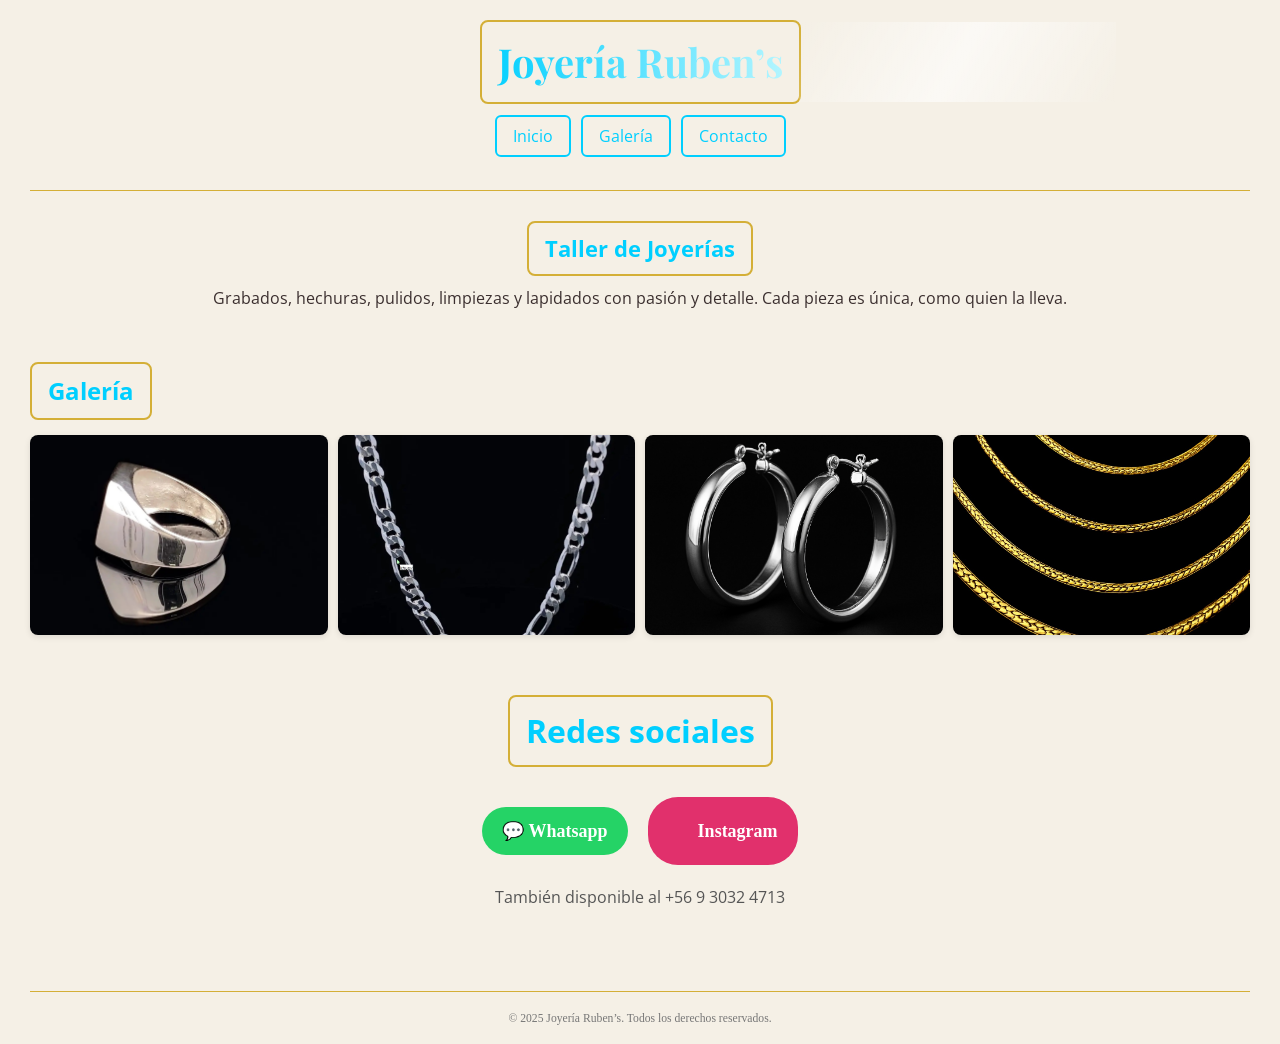
==== index.html @ bf0b3ea4 "Actualiza sección contacto con botón redondeado de WhatsApp" ====
<!DOCTYPE html>
<html lang="es">
<head>
  <meta charset="UTF-8">
  <title>Joyería Ruben’s</title>
  <meta name="viewport" content="width=device-width, initial-scale=1.0">
  <meta name="description" content="Diseño artesanal en plata y acero inoxidable. Grabados, hechuras y piezas únicas con pasión.">
  <link href="https://fonts.googleapis.com/css2?family=Playfair+Display:wght@700&family=Open+Sans:wght@400;500&display=swap" rel="stylesheet">

  <style>
    * {
      margin: 0;
      padding: 0;
      box-sizing: border-box;
    }

    html, body {
      height: 100%;
      background-color: #f5f0e6;
      color: #3b2f2f;
      font-family: 'Open Sans', sans-serif;
      line-height: 1.6;
      padding: 0 15px;
    }

    h1, h2, h3, h4, h5, h6 {
      border: 2px solid #d4af37;
      border-radius: 8px;
      padding: 8px 16px;
      display: inline-block;
      transition: all 0.4s ease;
      box-shadow: 0 0 0px transparent;
    }

    h1:hover, h2:hover, h3:hover, h4:hover, h5:hover, h6:hover {
      transform: scale(1.03);
      box-shadow: 0 0 12px rgba(212, 175, 55, 0.6);
      background-color: rgba(212, 175, 55, 0.05);
    }

    .header {
      text-align: center;
      padding: 20px 0;
      background-color: #f5f0e6;
      border-bottom: 1px solid #d4af37;
    }

    .titulo-dorado {
      font-family: 'Playfair Display', serif;
      font-size: 2.5rem;
      background: linear-gradient(90deg, #00cfff, #bcf7ff);
      -webkit-background-clip: text;
      -webkit-text-fill-color: transparent;
      position: relative;
      animation: deslizar 1.5s ease-out forwards;
      opacity: 0;
    }

    @keyframes deslizar {
      from {
        opacity: 0;
        transform: translateY(30px);
      }
      to {
        opacity: 1;
        transform: translateY(0);
      }
    }

    .titulo-dorado::after {
      content: '';
      position: absolute;
      top: 0;
      left: -100%;
      width: 100%;
      height: 100%;
      background: linear-gradient(120deg, transparent, rgba(255,255,255,0.6), transparent);
      animation: brillo 2s ease-out 1.5s forwards;
    }

    @keyframes brillo {
      to {
        left: 100%;
      }
    }

    .nav ul {
      display: flex;
      justify-content: center;
      gap: 10px;
      list-style: none;
      margin: 20px 0;
      padding: 0;
    }

    .nav ul li a {
      font-size: 1rem;
      padding: 8px 16px;
      text-decoration: none;
      color: #00cfff;
      border: 2px solid #00cfff;
      border-radius: 6px;
      background-color: transparent;
      transition: all 0.3s ease;
    }

    .nav ul li a:hover {
      background-color: #bcf7ff;
      color: #3b2f2f;
      box-shadow: 0 0 8px #bcf7ff;
    }

    .hero {
      text-align: center;
      padding: 30px 10px;
    }

    .hero h2 {
      font-size: 1.4rem;
      color: #00cfff;
      margin-bottom: 10px;
    }

    .galeria {
      padding: 20px 0;
    }

    .galeria h2 {
      color: #00cfff;
      text-align: center;
      margin-bottom: 15px;
    }

    .carousel-track {
      display: grid;
      grid-template-columns: repeat(auto-fit, minmax(140px, 1fr));
      gap: 10px;
    }

    .carousel-track img {
      width: 100%;
      height: auto;
      max-height: 200px;
      object-fit: cover;
      border-radius: 8px;
      box-shadow: 0 2px 6px rgba(0, 0, 0, 0.1);
      opacity: 0;
      transform: translateY(20px);
      animation: fadeIn 0.8s ease-out forwards;
      transition: transform 0.4s ease, box-shadow 0.4s ease;
    }

    .carousel-track img:hover {
      transform: scale(1.05) translateY(-5px);
      box-shadow: 0 4px 12px rgba(212, 175, 55, 0.4);
    }

    .carousel-track img:nth-child(1) { animation-delay: 0.2s; }
    .carousel-track img:nth-child(2) { animation-delay: 0.4s; }
    .carousel-track img:nth-child(3) { animation-delay: 0.6s; }
    .carousel-track img:nth-child(4) { animation-delay: 0.8s; }

    @keyframes fadeIn {
      to {
        opacity: 1;
        transform: translateY(0);
      }
    }

    .contacto {
      text-align: center;
      padding: 20px 10px;
    }

    .contacto h2 {
      color: #00cfff;
      margin-bottom: 10px;
    }

    .btn-whatsapp {
      display: inline-block;
      background-color: #25D366;
      color: #fff;
      padding: 10px 20px;
      margin: 10px 0;
      border-radius: 5px;
      text-decoration: none;
      font-weight: bold;
    }

    .mensaje-final {
      color:#888;
    }

    footer {
      text-align: center;
      padding: 15px 0;
      background-color: #f5f0e6;
      font-size: 0.9rem;
      color: #888;
      border-top: 1px solid #d4af37;
    }

    @media screen and (max-width: 600px) {
      .titulo-dorado {
        font-size: 1.8rem;
      }

      .hero h2 {
        font-size: 1.2rem;
      }

      .carousel-track {
        grid-template-columns: 1fr;
      }

      .carousel-track img {
        max-height: 160px;
      }
    }
  </style>
</head>
<body>

  <header class="header">
    <h1 class="titulo-dorado">Joyería Ruben’s</h1>
    <nav class="nav">
      <ul>
        <li><a href="portada.html">Inicio</a></li>
        <li><a href="https://www.deltajoyas.cl/catalogo.php?catalogo=master2004" target="_blank" rel="noopener">Galería</a></li>
        <li><a href="https://wa.me/56930324713?text=Hola%2C%20quiero%20saber%20más%20sobre%20las%20joyas" target="_blank" rel="noopener">Contacto</a></li>
      </ul>
    </nav>
  </header>

  <main>
    <section class="hero">
      <h2>Taller de Joyerías</h2>
      <p>Grabados, hechuras, pulidos, limpiezas y lapidados con pasión y detalle. Cada pieza es única, como quien la lleva.</p>
    </section>

    <section class="galeria">
      <h2>Galería</h2>
      <div class="carousel">
        <div class="carousel-track">
          <img src="img/anillo.jpg" alt="Anillo" loading="lazy">
          <img src="img/cadena.jpg" alt="Cadena" loading="lazy">
          <img src="img/aro.jpg" alt="Aros" loading="lazy">
          <img src="img/medalla.jpg" alt="Medalla" loading="lazy">
        </div>
      </div>
    </section>

  
    
<section class="contacto" style="padding: 40px 20px; text-align: center;">
  <h2 style="font-size: 32px; margin-bottom: 30px;">Redes sociales</h2>

  <!-- Contenedor de botones alineados -->
  <div style="
    display: flex;
    justify-content: center;
    gap: 20px;
    flex-wrap: wrap;
  ">
    <!-- Botón de WhatsApp -->
    <a class="btn-whatsapp"
       href="https://wa.me/56930324713?text=Hola%2C%20quiero%20saber%20más%20"
       target="_blank" rel="noopener"
       style="
         display: inline-flex;
         align-items: center;
         justify-content: center;
         background-color: #25D366;
         color: white;
         font-family: 'Cormorant Garamond', serif;
         font-size: 18px;
         font-weight: bold;
         text-decoration: none;
         padding: 10px 20px;
         border-radius: 30px;
         transition: background-color 0.3s ease;
       ">
      💬 Whatsapp
    </a>

    <!-- Botón de Instagram -->
    <a class="btn-instagram"
       href="https://www.instagram.com/joyas_ruben_s/"
       target="_blank" rel="noopener"
       style="
         display: inline-flex;
         align-items: center;
         justify-content: center;
         background-color: #E1306C;
         color: white;
         font-family: 'Cormorant Garamond', serif;
         font-size: 18px;
         font-weight: bold;
         text-decoration: none;
         padding: 10px 20px;
         border-radius: 30px;
         transition: background-color 0.3s ease;
       ">
      <svg xmlns="http://www.w3.org/2000/svg" width="20" height="20" fill="white" viewBox="0 0 24 24" style="margin-right: 10px;">
        <path d="M12 2.2c3.2 0 3.6 0 4.9..."/> <!-- SVG recortado para brevedad -->
      </svg>
      Instagram
    </a>
  </div>

  <!-- Teléfono adicional -->
  <p class="mensaje-final" style="margin-top: 20px; font-size: 16px; color: #555;">
    También disponible al +56 9 3032 4713
  </p>
</section>

<!-- Footer -->
<footer style="text-align: center; margin-top: 40px; font-family: 'Cormorant Garamond', serif; font-size: 14px; color: #777;">
  <small>&copy; 2025 Joyería Ruben’s. Todos los derechos reservados.</small>
</footer>

<!-- Script personalizado -->
<script>
  document.addEventListener("DOMContentLoaded", () => {
    console.log("Joyería Ruben’s cargada correctamente ✨");
  });
</script>
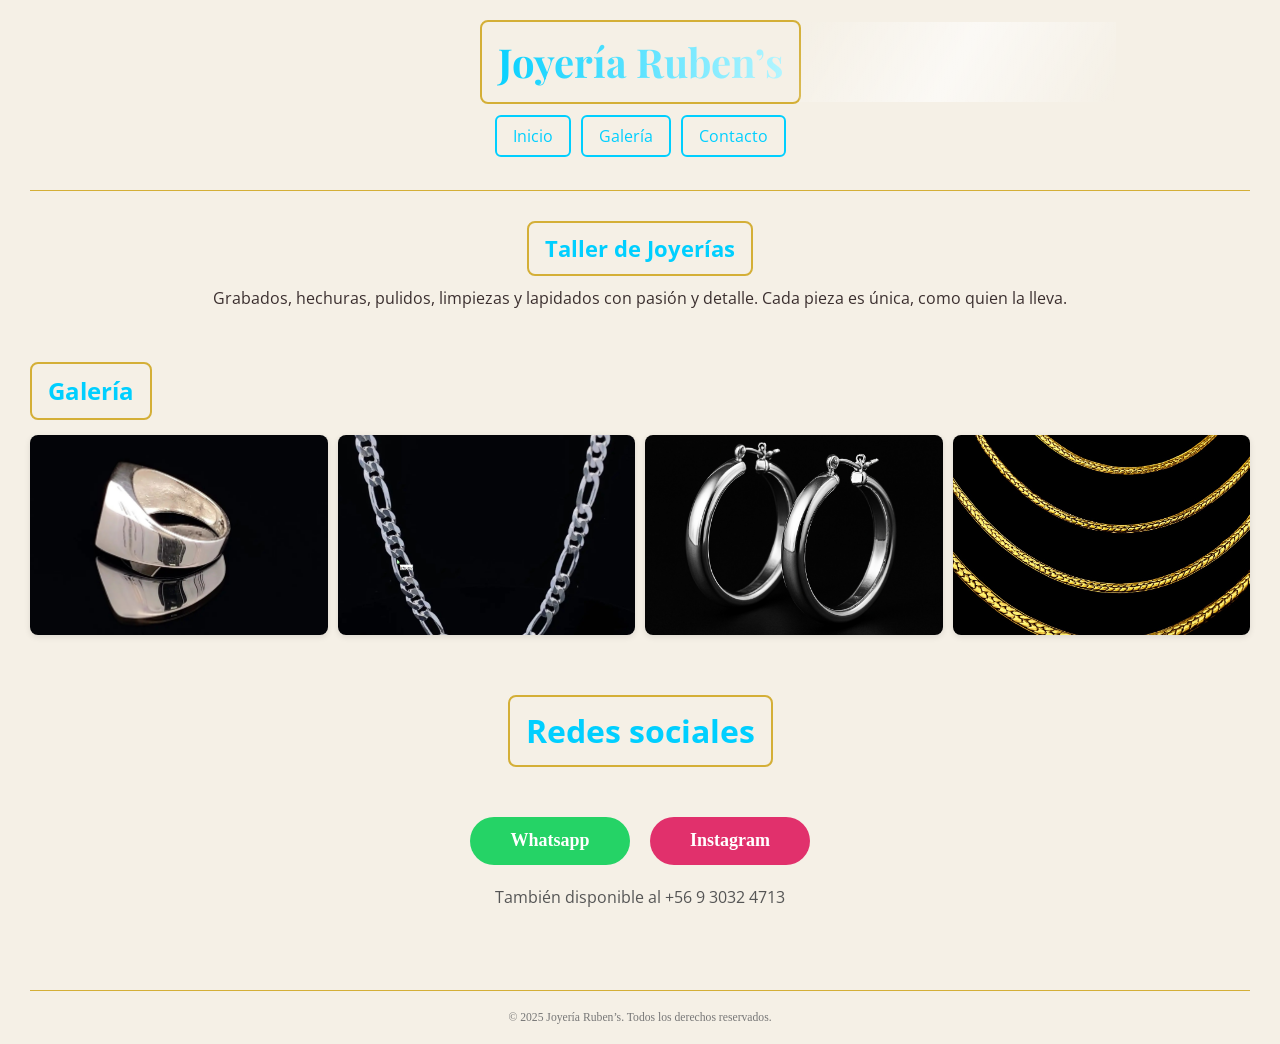
==== commit bff9df16: "Actualiza botones de contacto con diseño parejo" ====
--- a/index.html
+++ b/index.html
@@ -256,58 +256,62 @@
 <section class="contacto" style="padding: 40px 20px; text-align: center;">
   <h2 style="font-size: 32px; margin-bottom: 30px;">Redes sociales</h2>
 
-  <!-- Contenedor de botones alineados -->
-  <div style="
-    display: flex;
-    justify-content: center;
-    gap: 20px;
-    flex-wrap: wrap;
-  ">
-    <!-- Botón de WhatsApp -->
-    <a class="btn-whatsapp"
-       href="https://wa.me/56930324713?text=Hola%2C%20quiero%20saber%20más%20"
-       target="_blank" rel="noopener"
-       style="
-         display: inline-flex;
-         align-items: center;
-         justify-content: center;
-         background-color: #25D366;
-         color: white;
-         font-family: 'Cormorant Garamond', serif;
-         font-size: 18px;
-         font-weight: bold;
-         text-decoration: none;
-         padding: 10px 20px;
-         border-radius: 30px;
-         transition: background-color 0.3s ease;
-       ">
-      💬 Whatsapp
-    </a>
-
-    <!-- Botón de Instagram -->
-    <a class="btn-instagram"
-       href="https://www.instagram.com/joyas_ruben_s/"
-       target="_blank" rel="noopener"
-       style="
-         display: inline-flex;
-         align-items: center;
-         justify-content: center;
-         background-color: #E1306C;
-         color: white;
-         font-family: 'Cormorant Garamond', serif;
-         font-size: 18px;
-         font-weight: bold;
-         text-decoration: none;
-         padding: 10px 20px;
-         border-radius: 30px;
-         transition: background-color 0.3s ease;
-       ">
-      <svg xmlns="http://www.w3.org/2000/svg" width="20" height="20" fill="white" viewBox="0 0 24 24" style="margin-right: 10px;">
-        <path d="M12 2.2c3.2 0 3.6 0 4.9..."/> <!-- SVG recortado para brevedad -->
-      </svg>
-      Instagram
-    </a>
-  </div>
+<!-- Contenedor de botones alineados -->
+<div style="
+  display: flex;
+  justify-content: center;
+  gap: 20px;
+  flex-wrap: wrap;
+  margin-top: 20px;
+">
+  <!-- Botón WhatsApp -->
+  <a href="https://wa.me/56930324713?text=Hola%2C%20quiero%20saber%20más%20"
+     target="_blank" rel="noopener"
+     style="
+       display: inline-flex;
+       align-items: center;
+       justify-content: center;
+       background-color: #25D366;
+       color: white;
+       font-family: 'Cormorant Garamond', serif;
+       font-size: 18px;
+       font-weight: bold;
+       text-decoration: none;
+       padding: 12px 24px;
+       border-radius: 30px;
+       min-width: 160px;
+       height: 48px;
+       box-sizing: border-box;
+       transition: background-color 0.3s ease;
+     ">
+    Whatsapp
+  </a>
+
+  <!-- Botón Instagram -->
+  <a href="https://www.instagram.com/joyas_ruben_s/"
+     target="_blank" rel="noopener"
+     style="
+       display: inline-flex;
+       align-items: center;
+       justify-content: center;
+       background-color: #E1306C;
+       color: white;
+       font-family: 'Cormorant Garamond', serif;
+       font-size: 18px;
+       font-weight: bold;
+       text-decoration: none;
+       padding: 12px 24px;
+       border-radius: 30px;
+       min-width: 160px;
+       height: 48px;
+       box-sizing: border-box;
+       transition: background-color 0.3s ease;
+     ">
+    Instagram
+  </a>
+</div>
+
+
 
   <!-- Teléfono adicional -->
   <p class="mensaje-final" style="margin-top: 20px; font-size: 16px; color: #555;">
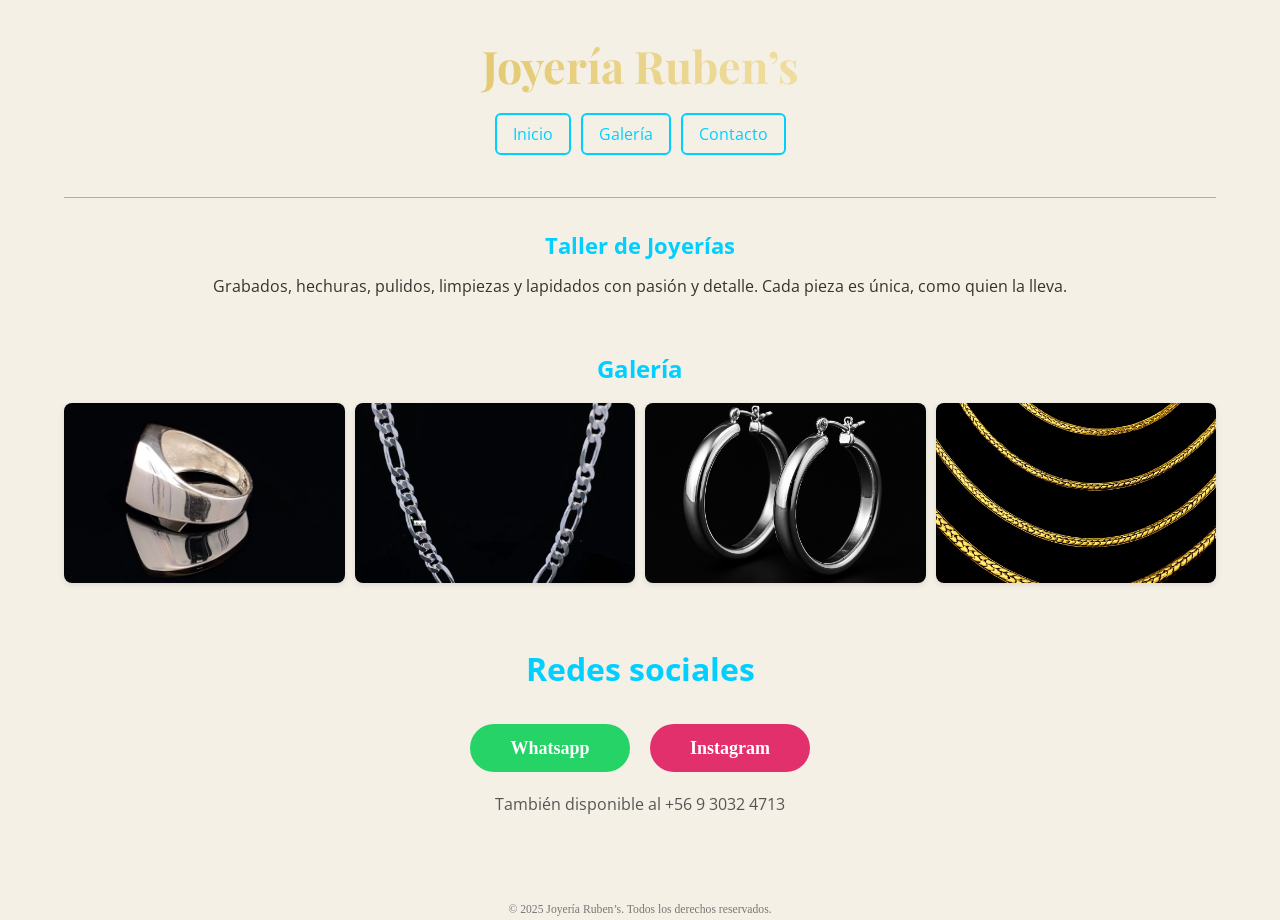
==== commit 13a173bc: "Actualiza diseño con animación dorada en el título y mejoras móviles" ====
--- a/index.html
+++ b/index.html
@@ -14,74 +14,35 @@
       box-sizing: border-box;
     }
 
-    html, body {
-      height: 100%;
+    body {
       background-color: #f5f0e6;
       color: #3b2f2f;
       font-family: 'Open Sans', sans-serif;
       line-height: 1.6;
-      padding: 0 15px;
-    }
-
-    h1, h2, h3, h4, h5, h6 {
-      border: 2px solid #d4af37;
-      border-radius: 8px;
-      padding: 8px 16px;
-      display: inline-block;
-      transition: all 0.4s ease;
-      box-shadow: 0 0 0px transparent;
-    }
-
-    h1:hover, h2:hover, h3:hover, h4:hover, h5:hover, h6:hover {
-      transform: scale(1.03);
-      box-shadow: 0 0 12px rgba(212, 175, 55, 0.6);
-      background-color: rgba(212, 175, 55, 0.05);
+      padding: 0 5vw;
     }
 
     .header {
       text-align: center;
-      padding: 20px 0;
-      background-color: #f5f0e6;
+      padding: 30px 0;
       border-bottom: 1px solid #d4af37;
     }
 
     .titulo-dorado {
       font-family: 'Playfair Display', serif;
-      font-size: 2.5rem;
-      background: linear-gradient(90deg, #00cfff, #bcf7ff);
+      font-size: 2.8rem;
+      position: relative;
+      color: transparent;
+      background-image: linear-gradient(90deg, #d4af37, #fff8dc, #d4af37);
+      background-size: 200% auto;
+      background-clip: text;
       -webkit-background-clip: text;
-      -webkit-text-fill-color: transparent;
-      position: relative;
-      animation: deslizar 1.5s ease-out forwards;
-      opacity: 0;
-    }
-
-    @keyframes deslizar {
-      from {
-        opacity: 0;
-        transform: translateY(30px);
-      }
-      to {
-        opacity: 1;
-        transform: translateY(0);
-      }
-    }
-
-    .titulo-dorado::after {
-      content: '';
-      position: absolute;
-      top: 0;
-      left: -100%;
-      width: 100%;
-      height: 100%;
-      background: linear-gradient(120deg, transparent, rgba(255,255,255,0.6), transparent);
-      animation: brillo 2s ease-out 1.5s forwards;
-    }
-
-    @keyframes brillo {
-      to {
-        left: 100%;
-      }
+      animation: brilloDorado 3s linear infinite;
+    }
+
+    @keyframes brilloDorado {
+      0% { background-position: 0% center; }
+      100% { background-position: 200% center; }
     }
 
     .nav ul {
@@ -91,6 +52,7 @@
       list-style: none;
       margin: 20px 0;
       padding: 0;
+      flex-wrap: wrap;
     }
 
     .nav ul li a {
@@ -100,7 +62,6 @@
       color: #00cfff;
       border: 2px solid #00cfff;
       border-radius: 6px;
-      background-color: transparent;
       transition: all 0.3s ease;
     }
 
@@ -140,13 +101,10 @@
     .carousel-track img {
       width: 100%;
       height: auto;
-      max-height: 200px;
+      max-height: 180px;
       object-fit: cover;
       border-radius: 8px;
       box-shadow: 0 2px 6px rgba(0, 0, 0, 0.1);
-      opacity: 0;
-      transform: translateY(20px);
-      animation: fadeIn 0.8s ease-out forwards;
       transition: transform 0.4s ease, box-shadow 0.4s ease;
     }
 
@@ -155,55 +113,67 @@
       box-shadow: 0 4px 12px rgba(212, 175, 55, 0.4);
     }
 
-    .carousel-track img:nth-child(1) { animation-delay: 0.2s; }
-    .carousel-track img:nth-child(2) { animation-delay: 0.4s; }
-    .carousel-track img:nth-child(3) { animation-delay: 0.6s; }
-    .carousel-track img:nth-child(4) { animation-delay: 0.8s; }
-
-    @keyframes fadeIn {
-      to {
-        opacity: 1;
-        transform: translateY(0);
-      }
-    }
-
     .contacto {
       text-align: center;
-      padding: 20px 10px;
+      padding: 40px 20px;
     }
 
     .contacto h2 {
-      color: #00cfff;
-      margin-bottom: 10px;
+      font-size: 32px;
+      margin-bottom: 30px;
+      color: #00cfff;
+    }
+
+    .botones-contacto {
+      display: flex;
+      justify-content: center;
+      gap: 20px;
+      flex-wrap: wrap;
+      margin-top: 20px;
+    }
+
+    .botones-contacto a {
+      display: inline-flex;
+      align-items: center;
+      justify-content: center;
+      font-family: 'Cormorant Garamond', serif;
+      font-size: 18px;
+      font-weight: bold;
+      text-decoration: none;
+      padding: 12px 24px;
+      border-radius: 30px;
+      min-width: 160px;
+      height: 48px;
+      box-sizing: border-box;
+      color: white;
+      transition: background-color 0.3s ease;
     }
 
     .btn-whatsapp {
-      display: inline-block;
       background-color: #25D366;
-      color: #fff;
-      padding: 10px 20px;
-      margin: 10px 0;
-      border-radius: 5px;
-      text-decoration: none;
-      font-weight: bold;
+    }
+
+    .btn-instagram {
+      background-color: #E1306C;
     }
 
     .mensaje-final {
-      color:#888;
+      font-size: 16px;
+      color: #555;
+      margin-top: 20px;
     }
 
     footer {
       text-align: center;
-      padding: 15px 0;
-      background-color: #f5f0e6;
-      font-size: 0.9rem;
-      color: #888;
-      border-top: 1px solid #d4af37;
+      margin-top: 40px;
+      font-family: 'Cormorant Garamond', serif;
+      font-size: 14px;
+      color: #777;
     }
 
     @media screen and (max-width: 600px) {
       .titulo-dorado {
-        font-size: 1.8rem;
+        font-size: 2rem;
       }
 
       .hero h2 {
@@ -216,6 +186,13 @@
 
       .carousel-track img {
         max-height: 160px;
+      }
+
+      .botones-contacto a {
+        font-size: 1rem;
+        padding: 10px 20px;
+        min-width: 140px;
+        height: auto;
       }
     }
   </style>
@@ -241,92 +218,32 @@
 
     <section class="galeria">
       <h2>Galería</h2>
-      <div class="carousel">
-        <div class="carousel-track">
-          <img src="img/anillo.jpg" alt="Anillo" loading="lazy">
-          <img src="img/cadena.jpg" alt="Cadena" loading="lazy">
-          <img src="img/aro.jpg" alt="Aros" loading="lazy">
-          <img src="img/medalla.jpg" alt="Medalla" loading="lazy">
-        </div>
+      <div class="carousel-track">
+        <img src="img/anillo.jpg" alt="Anillo" loading="lazy">
+        <img src="img/cadena.jpg" alt="Cadena" loading="lazy">
+        <img src="img/aro.jpg" alt="Aros" loading="lazy">
+        <img src="img/medalla.jpg" alt="Medalla" loading="lazy">
       </div>
     </section>
 
-  
-    
-<section class="contacto" style="padding: 40px 20px; text-align: center;">
-  <h2 style="font-size: 32px; margin-bottom: 30px;">Redes sociales</h2>
-
-<!-- Contenedor de botones alineados -->
-<div style="
-  display: flex;
-  justify-content: center;
-  gap: 20px;
-  flex-wrap: wrap;
-  margin-top: 20px;
-">
-  <!-- Botón WhatsApp -->
-  <a href="https://wa.me/56930324713?text=Hola%2C%20quiero%20saber%20más%20"
-     target="_blank" rel="noopener"
-     style="
-       display: inline-flex;
-       align-items: center;
-       justify-content: center;
-       background-color: #25D366;
-       color: white;
-       font-family: 'Cormorant Garamond', serif;
-       font-size: 18px;
-       font-weight: bold;
-       text-decoration: none;
-       padding: 12px 24px;
-       border-radius: 30px;
-       min-width: 160px;
-       height: 48px;
-       box-sizing: border-box;
-       transition: background-color 0.3s ease;
-     ">
-    Whatsapp
-  </a>
-
-  <!-- Botón Instagram -->
-  <a href="https://www.instagram.com/joyas_ruben_s/"
-     target="_blank" rel="noopener"
-     style="
-       display: inline-flex;
-       align-items: center;
-       justify-content: center;
-       background-color: #E1306C;
-       color: white;
-       font-family: 'Cormorant Garamond', serif;
-       font-size: 18px;
-       font-weight: bold;
-       text-decoration: none;
-       padding: 12px 24px;
-       border-radius: 30px;
-       min-width: 160px;
-       height: 48px;
-       box-sizing: border-box;
-       transition: background-color 0.3s ease;
-     ">
-    Instagram
-  </a>
-</div>
-
-
-
-  <!-- Teléfono adicional -->
-  <p class="mensaje-final" style="margin-top: 20px; font-size: 16px; color: #555;">
-    También disponible al +56 9 3032 4713
-  </p>
-</section>
-
-<!-- Footer -->
-<footer style="text-align: center; margin-top: 40px; font-family: 'Cormorant Garamond', serif; font-size: 14px; color: #777;">
-  <small>&copy; 2025 Joyería Ruben’s. Todos los derechos reservados.</small>
-</footer>
-
-<!-- Script personalizado -->
-<script>
-  document.addEventListener("DOMContentLoaded", () => {
-    console.log("Joyería Ruben’s cargada correctamente ✨");
-  });
-</script>
+    <section class="contacto">
+      <h2>Redes sociales</h2>
+      <div class="botones-contacto">
+        <a class="btn-whatsapp" href="https://wa.me/56930324713?text=Hola%2C%20quiero%20saber%20más%20" target="_blank" rel="noopener">Whatsapp</a>
+        <a class="btn-instagram" href="https://www.instagram.com/joyas_ruben_s/" target="_blank" rel="noopener">Instagram</a>
+      </div>
+      <p class="mensaje-final">También disponible al +56 9 3032 4713</p>
+    </section>
+  </main>
+
+  <footer>
+    <small>&copy; 2025 Joyería Ruben’s. Todos los derechos reservados.</small>
+  </footer>
+
+  <script>
+    document.addEventListener("DOMContentLoaded", () => {
+      console.log("Joyería Ruben’s cargada correctamente ✨");
+    });
+  </script>
+</body>
+</html>
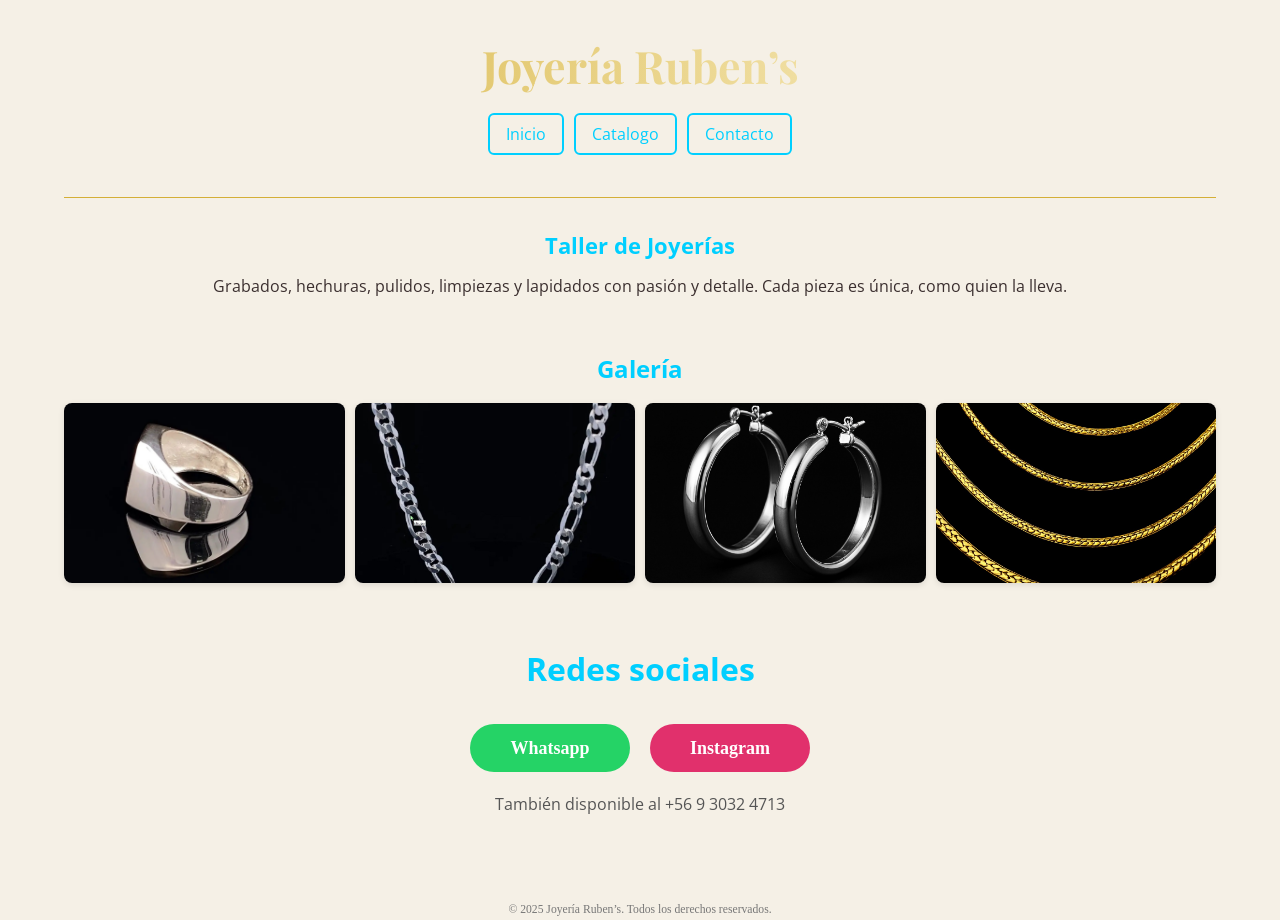
==== commit e4da5c4c: "Actualiza diseño con animación dorada en el título y mejoras móviles" ====
--- a/index.html
+++ b/index.html
@@ -204,7 +204,7 @@
     <nav class="nav">
       <ul>
         <li><a href="portada.html">Inicio</a></li>
-        <li><a href="https://www.deltajoyas.cl/catalogo.php?catalogo=master2004" target="_blank" rel="noopener">Galería</a></li>
+        <li><a href="https://www.deltajoyas.cl/catalogo.php?catalogo=master2004" target="_blank" rel="noopener">Catalogo</a></li>
         <li><a href="https://wa.me/56930324713?text=Hola%2C%20quiero%20saber%20más%20sobre%20las%20joyas" target="_blank" rel="noopener">Contacto</a></li>
       </ul>
     </nav>
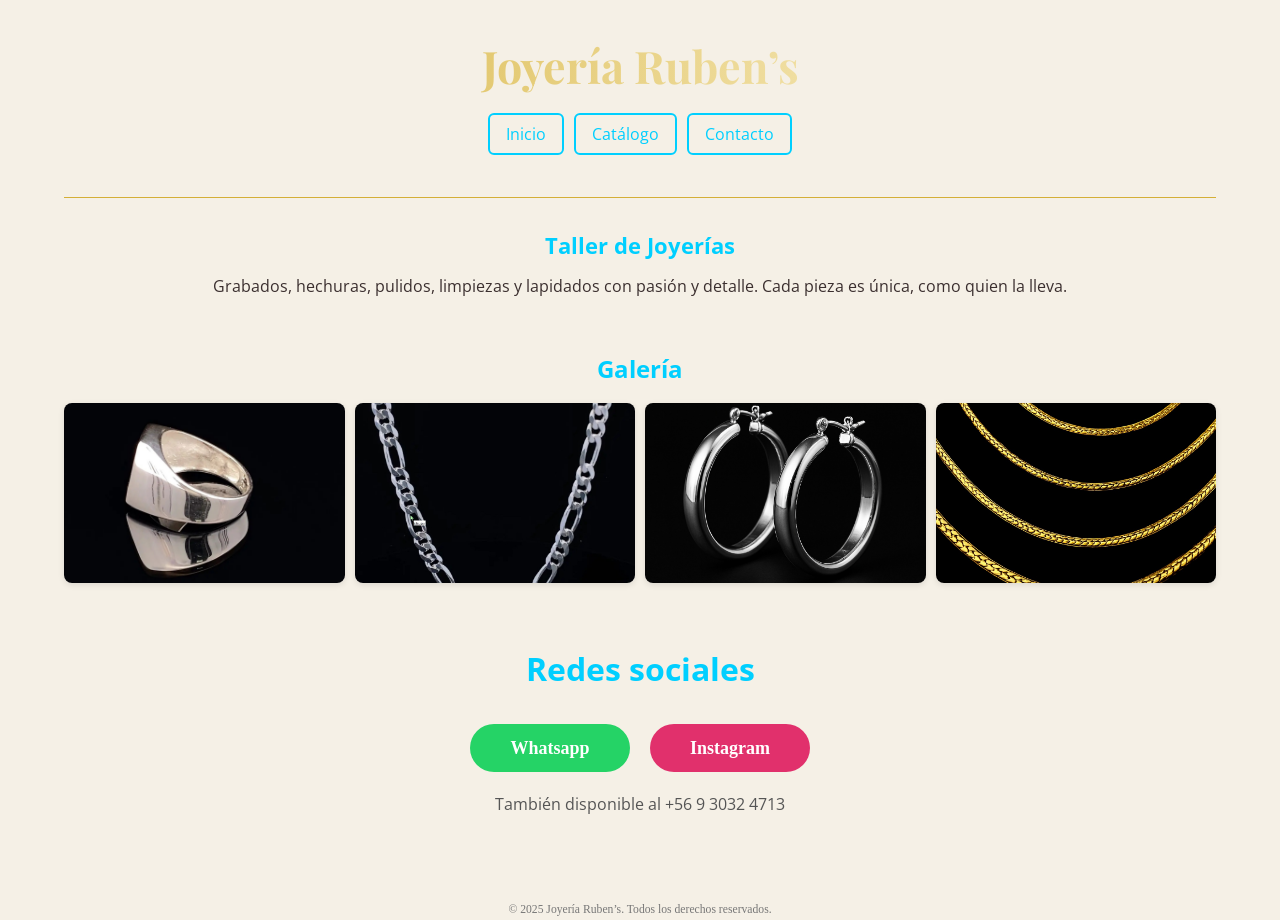
==== commit 2496a229: "Actualiza diseño con animación dorada en el título y mejoras móviles" ====
--- a/index.html
+++ b/index.html
@@ -204,7 +204,7 @@
     <nav class="nav">
       <ul>
         <li><a href="portada.html">Inicio</a></li>
-        <li><a href="https://www.deltajoyas.cl/catalogo.php?catalogo=master2004" target="_blank" rel="noopener">Catalogo</a></li>
+        <li><a href="https://www.deltajoyas.cl/catalogo.php?catalogo=master2004" target="_blank" rel="noopener">Catálogo</a></li>
         <li><a href="https://wa.me/56930324713?text=Hola%2C%20quiero%20saber%20más%20sobre%20las%20joyas" target="_blank" rel="noopener">Contacto</a></li>
       </ul>
     </nav>
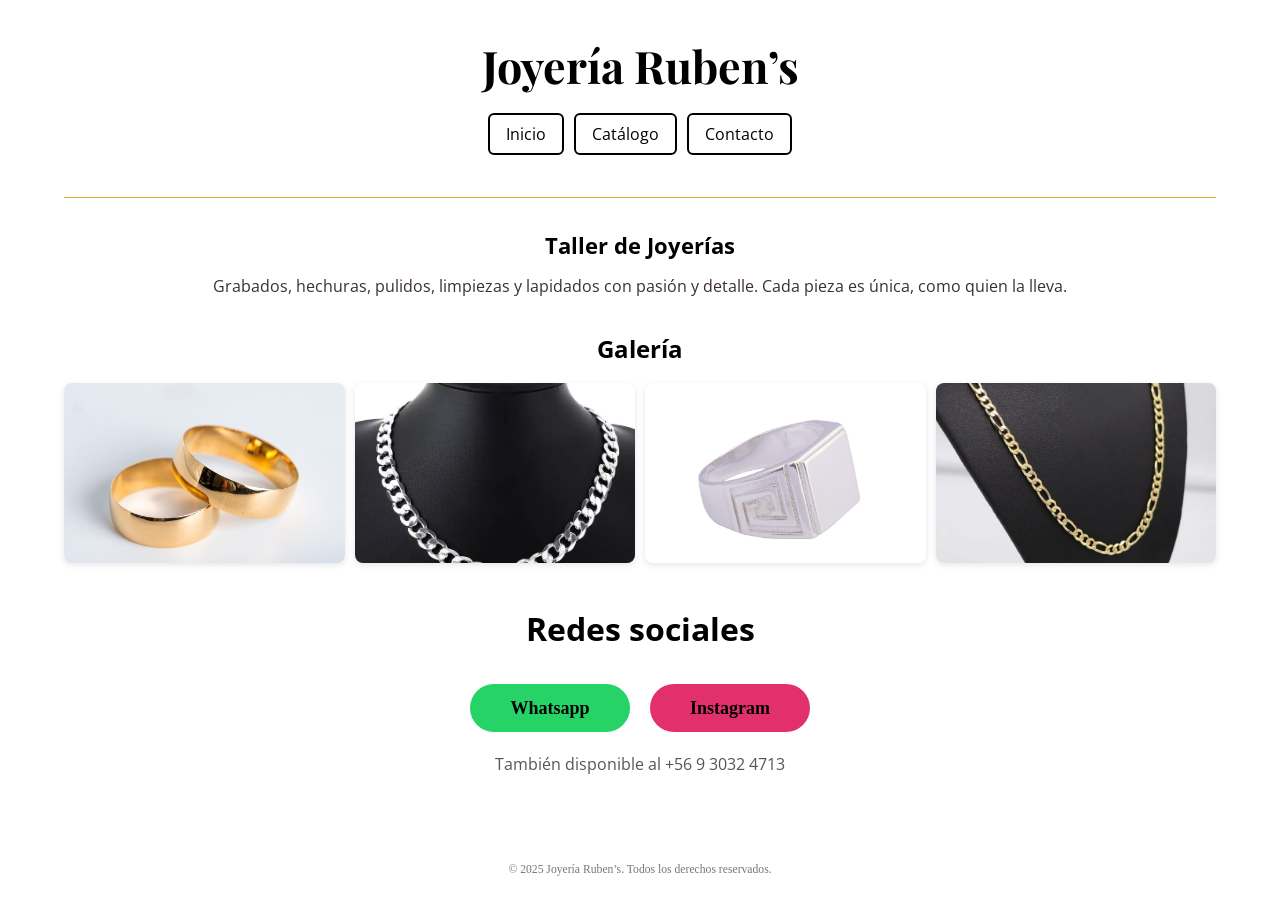
==== commit 0e22469f: "Actualización: argollas de oro sin grabado y mejoras visuales" ====
--- a/index.html
+++ b/index.html
@@ -15,7 +15,7 @@
     }
 
     body {
-      background-color: #f5f0e6;
+      background-color: #ffffff;
       color: #3b2f2f;
       font-family: 'Open Sans', sans-serif;
       line-height: 1.6;
@@ -33,11 +33,11 @@
       font-size: 2.8rem;
       position: relative;
       color: transparent;
-      background-image: linear-gradient(90deg, #d4af37, #fff8dc, #d4af37);
+      background-image: linear-gradient(90deg, #000000, #000000, #000000);
       background-size: 200% auto;
       background-clip: text;
       -webkit-background-clip: text;
-      animation: brilloDorado 3s linear infinite;
+      
     }
 
     @keyframes brilloDorado {
@@ -59,16 +59,16 @@
       font-size: 1rem;
       padding: 8px 16px;
       text-decoration: none;
-      color: #00cfff;
-      border: 2px solid #00cfff;
+      color:  #000000;
+      border: 2px solid #000000;
       border-radius: 6px;
       transition: all 0.3s ease;
     }
 
     .nav ul li a:hover {
-      background-color: #bcf7ff;
+      background-color: #000000;
       color: #3b2f2f;
-      box-shadow: 0 0 8px #bcf7ff;
+      box-shadow: 0 0 8px #000000;
     }
 
     .hero {
@@ -78,16 +78,16 @@
 
     .hero h2 {
       font-size: 1.4rem;
-      color: #00cfff;
+      color: #000000;
       margin-bottom: 10px;
     }
 
     .galeria {
-      padding: 20px 0;
+      padding: 150px 10;
     }
 
     .galeria h2 {
-      color: #00cfff;
+      color: #000000;
       text-align: center;
       margin-bottom: 15px;
     }
@@ -121,7 +121,7 @@
     .contacto h2 {
       font-size: 32px;
       margin-bottom: 30px;
-      color: #00cfff;
+      color: #000000;
     }
 
     .botones-contacto {
@@ -145,7 +145,7 @@
       min-width: 160px;
       height: 48px;
       box-sizing: border-box;
-      color: white;
+      color: rgb(0, 0, 0);
       transition: background-color 0.3s ease;
     }
 
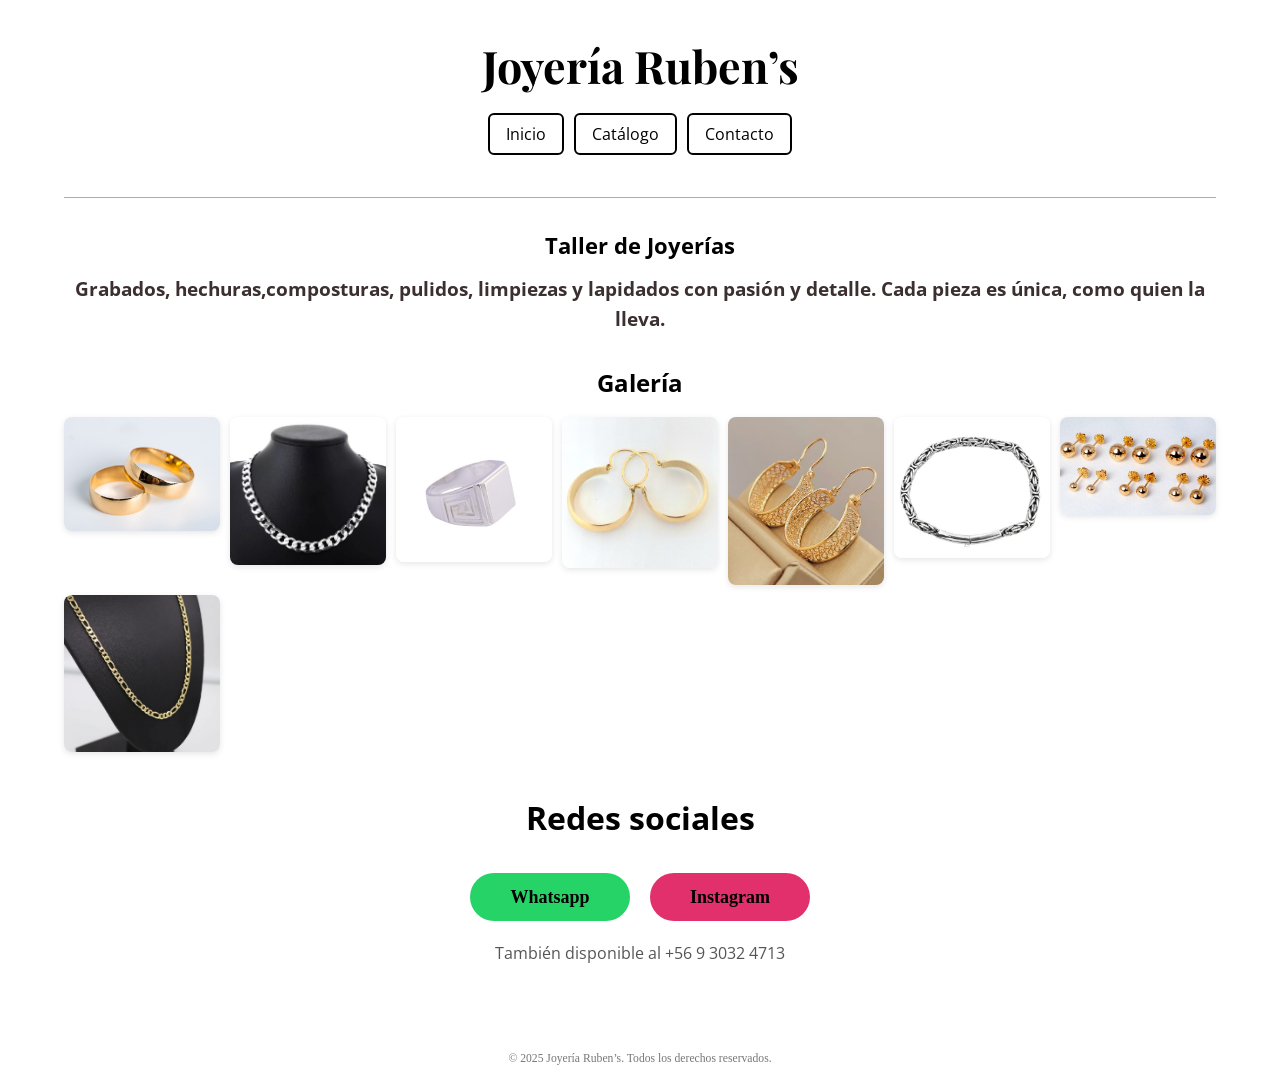
==== commit dd496223: "Primera subida: diseño limpio de argollas de oro" ====
--- a/index.html
+++ b/index.html
@@ -213,7 +213,7 @@
   <main>
     <section class="hero">
       <h2>Taller de Joyerías</h2>
-      <p>Grabados, hechuras, pulidos, limpiezas y lapidados con pasión y detalle. Cada pieza es única, como quien la lleva.</p>
+      <h3>Grabados, hechuras,composturas, pulidos, limpiezas y lapidados con pasión y detalle. Cada pieza es única, como quien la lleva.</h3>
     </section>
 
     <section class="galeria">
@@ -223,6 +223,10 @@
         <img src="img/cadena.jpg" alt="Cadena" loading="lazy">
         <img src="img/aro.jpg" alt="Aros" loading="lazy">
         <img src="img/medalla.jpg" alt="Medalla" loading="lazy">
+        <img src="img/filigrama.jpg" alt="Medalla" loading="lazy">
+        <img src="img/caminodelinca.jpg" alt="Medalla" loading="lazy">
+        <img src="img/arosdeoro.jpg" alt="Medalla" loading="lazy">
+        <img src="img/medallaoro.jpg" alt="Medalla" loading="lazy">
       </div>
     </section>
 
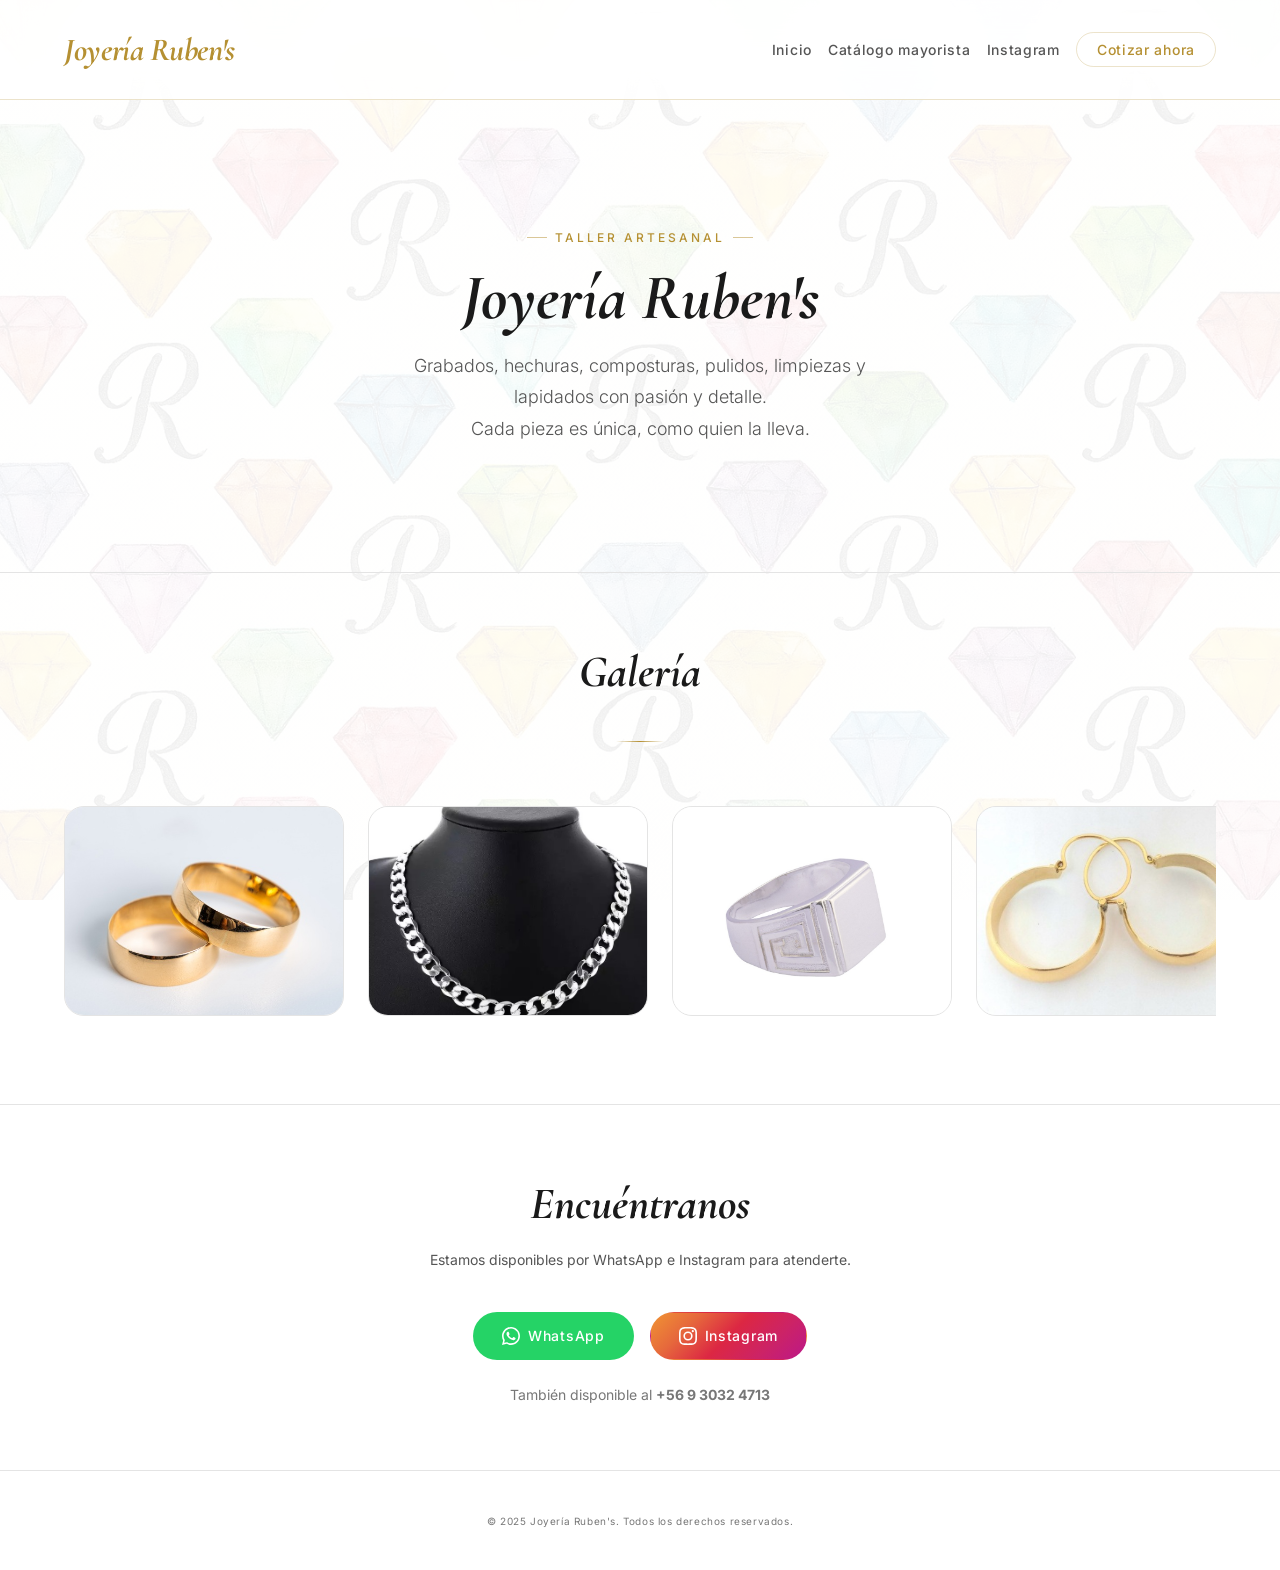
==== commit 0580bb39: "fix: forzar bloqueo absoluto de scroll horizontal con wrapper y touch-action" ====
--- a/index.html
+++ b/index.html
@@ -2,252 +2,205 @@
 <html lang="es">
 <head>
   <meta charset="UTF-8">
-  <title>Joyería Ruben’s</title>
+  <title>Joyería Ruben's — Artesanía en Plata y Oro</title>
   <meta name="viewport" content="width=device-width, initial-scale=1.0">
-  <meta name="description" content="Diseño artesanal en plata y acero inoxidable. Grabados, hechuras y piezas únicas con pasión.">
-  <link href="https://fonts.googleapis.com/css2?family=Playfair+Display:wght@700&family=Open+Sans:wght@400;500&display=swap" rel="stylesheet">
-
+  <meta name="description" content="Joyería artesanal en plata y oro. Grabados, hechuras, composturas y piezas únicas con pasión y detalle.">
+  <link rel="stylesheet" href="css/base.css">
+  <link rel="stylesheet" href="css/catalogo.css">
+  <!-- Agregando estilos específicos para el hero de la página principal -->
   <style>
-    * {
-      margin: 0;
-      padding: 0;
-      box-sizing: border-box;
-    }
-
-    body {
-      background-color: #ffffff;
-      color: #3b2f2f;
-      font-family: 'Open Sans', sans-serif;
-      line-height: 1.6;
-      padding: 0 5vw;
-    }
-
-    .header {
-      text-align: center;
-      padding: 30px 0;
-      border-bottom: 1px solid #d4af37;
-    }
-
-    .titulo-dorado {
-      font-family: 'Playfair Display', serif;
-      font-size: 2.8rem;
+    .hero-principal {
       position: relative;
-      color: transparent;
-      background-image: linear-gradient(90deg, #000000, #000000, #000000);
-      background-size: 200% auto;
-      background-clip: text;
-      -webkit-background-clip: text;
-      
-    }
-
-    @keyframes brilloDorado {
-      0% { background-position: 0% center; }
-      100% { background-position: 200% center; }
-    }
-
-    .nav ul {
+      background: transparent;
       display: flex;
-      justify-content: center;
-      gap: 10px;
-      list-style: none;
-      margin: 20px 0;
-      padding: 0;
-      flex-wrap: wrap;
-    }
-
-    .nav ul li a {
-      font-size: 1rem;
-      padding: 8px 16px;
-      text-decoration: none;
-      color:  #000000;
-      border: 2px solid #000000;
-      border-radius: 6px;
-      transition: all 0.3s ease;
-    }
-
-    .nav ul li a:hover {
-      background-color: #000000;
-      color: #3b2f2f;
-      box-shadow: 0 0 8px #000000;
-    }
-
-    .hero {
-      text-align: center;
-      padding: 30px 10px;
-    }
-
-    .hero h2 {
-      font-size: 1.4rem;
-      color: #000000;
-      margin-bottom: 10px;
-    }
-
-    .galeria {
-      padding: 150px 10;
-    }
-
-    .galeria h2 {
-      color: #000000;
-      text-align: center;
-      margin-bottom: 15px;
-    }
-
-    .carousel-track {
-      display: grid;
-      grid-template-columns: repeat(auto-fit, minmax(140px, 1fr));
-      gap: 10px;
-    }
-
-    .carousel-track img {
-      width: 100%;
-      height: auto;
-      max-height: 180px;
-      object-fit: cover;
-      border-radius: 8px;
-      box-shadow: 0 2px 6px rgba(0, 0, 0, 0.1);
-      transition: transform 0.4s ease, box-shadow 0.4s ease;
-    }
-
-    .carousel-track img:hover {
-      transform: scale(1.05) translateY(-5px);
-      box-shadow: 0 4px 12px rgba(212, 175, 55, 0.4);
-    }
-
-    .contacto {
-      text-align: center;
-      padding: 40px 20px;
-    }
-
-    .contacto h2 {
-      font-size: 32px;
-      margin-bottom: 30px;
-      color: #000000;
-    }
-
-    .botones-contacto {
-      display: flex;
-      justify-content: center;
-      gap: 20px;
-      flex-wrap: wrap;
-      margin-top: 20px;
-    }
-
-    .botones-contacto a {
-      display: inline-flex;
+      flex-direction: column;
       align-items: center;
       justify-content: center;
-      font-family: 'Cormorant Garamond', serif;
-      font-size: 18px;
-      font-weight: bold;
-      text-decoration: none;
-      padding: 12px 24px;
-      border-radius: 30px;
-      min-width: 160px;
-      height: 48px;
-      box-sizing: border-box;
-      color: rgb(0, 0, 0);
-      transition: background-color 0.3s ease;
-    }
-
-    .btn-whatsapp {
-      background-color: #25D366;
-    }
-
-    .btn-instagram {
-      background-color: #E1306C;
-    }
-
-    .mensaje-final {
-      font-size: 16px;
-      color: #555;
-      margin-top: 20px;
-    }
-
-    footer {
       text-align: center;
-      margin-top: 40px;
-      font-family: 'Cormorant Garamond', serif;
-      font-size: 14px;
-      color: #777;
-    }
-
-    @media screen and (max-width: 600px) {
-      .titulo-dorado {
-        font-size: 2rem;
-      }
-
-      .hero h2 {
-        font-size: 1.2rem;
-      }
-
-      .carousel-track {
-        grid-template-columns: 1fr;
-      }
-
-      .carousel-track img {
-        max-height: 160px;
-      }
-
-      .botones-contacto a {
-        font-size: 1rem;
-        padding: 10px 20px;
-        min-width: 140px;
-        height: auto;
-      }
+      padding: clamp(var(--space-3xl), 15vw, 8rem) clamp(var(--space-lg), 5vw, var(--space-3xl));
+      transition: background 0.5s ease;
+    }
+    .hero-principal:hover {
+      background: rgba(181, 144, 50, 0.15); /* Dorado casi transparente */
+    }
+    .hero-principal > * {
+      position: relative;
+      z-index: 2;
+    }
+    .hero-principal .hero__title {
+      color: var(--color-text);
+      background: none;
+      -webkit-text-fill-color: initial;
+      animation: none;
+    }
+    .hero-principal .hero__sub {
+      color: var(--color-text-muted);
+    }
+    @keyframes shimmer {
+      from { background-position: 200% center; }
+      to   { background-position: -200% center; }
     }
   </style>
 </head>
 <body>
 
-  <header class="header">
-    <h1 class="titulo-dorado">Joyería Ruben’s</h1>
-    <nav class="nav">
+  <!-- ── HEADER ────────────────────────────────────────────── -->
+  <header class="site-header">
+    <a href="portada.html" class="site-header__brand" aria-label="Joyería Ruben's — inicio">
+      Joyería Ruben's
+    </a>
+
+    <!-- Hamburguesa móvil -->
+    <button class="nav-toggle" id="navToggle" aria-label="Abrir menú" aria-expanded="false" aria-controls="siteNav">
+      <span></span><span></span><span></span>
+    </button>
+
+    <nav class="site-header__nav" id="siteNav" aria-label="Navegación principal">
       <ul>
         <li><a href="portada.html">Inicio</a></li>
-        <li><a href="https://www.deltajoyas.cl/catalogo.php?catalogo=master2004" target="_blank" rel="noopener">Catálogo</a></li>
-        <li><a href="https://wa.me/56930324713?text=Hola%2C%20quiero%20saber%20más%20sobre%20las%20joyas" target="_blank" rel="noopener">Contacto</a></li>
+        <li>
+          <a href="https://www.deltajoyas.cl/catalogo.php?catalogo=master2004" target="_blank" rel="noopener noreferrer">
+            Catálogo mayorista
+          </a>
+        </li>
+        <li>
+          <a href="https://www.instagram.com/joyas_ruben_s/" target="_blank" rel="noopener noreferrer">
+            Instagram
+          </a>
+        </li>
+        <li>
+          <a href="#" class="nav-cta" id="navCotizar">Cotizar ahora</a>
+        </li>
       </ul>
     </nav>
   </header>
 
   <main>
-    <section class="hero">
-      <h2>Taller de Joyerías</h2>
-      <h3>Grabados, hechuras,composturas, pulidos, limpiezas y lapidados con pasión y detalle. Cada pieza es única, como quien la lleva.</h3>
+
+    <!-- ── HERO ──────────────────────────────────────────────── -->
+    <section id="portada" class="hero hero-principal fade-up">
+      <p class="hero__eyebrow">Taller artesanal</p>
+      <h1 class="hero__title">Joyería Ruben's</h1>
+      <p class="hero__sub">
+        Grabados, hechuras, composturas, pulidos, limpiezas y lapidados con pasión y detalle.<br>
+        Cada pieza es única, como quien la lleva.
+      </p>
     </section>
 
-    <section class="galeria">
-      <h2>Galería</h2>
-      <div class="carousel-track">
-        <img src="img/anillo.jpg" alt="Anillo" loading="lazy">
-        <img src="img/cadena.jpg" alt="Cadena" loading="lazy">
-        <img src="img/aro.jpg" alt="Aros" loading="lazy">
-        <img src="img/medalla.jpg" alt="Medalla" loading="lazy">
-        <img src="img/filigrama.jpg" alt="Medalla" loading="lazy">
-        <img src="img/caminodelinca.jpg" alt="Medalla" loading="lazy">
-        <img src="img/arosdeoro.jpg" alt="Medalla" loading="lazy">
-        <img src="img/medallaoro.jpg" alt="Medalla" loading="lazy">
+    <!-- ── GALERÍA ────────────────────────────────────────────── -->
+    <section class="galeria" aria-labelledby="galeriaTitle">
+      <div class="galeria__header">
+        <h2 class="galeria__titulo" id="galeriaTitle">Galería</h2>
+        <span class="divider-gold" aria-hidden="true"></span>
+      </div>
+
+      <!-- Grid — generado dinámicamente por app.js -->
+      <div class="carousel-wrapper">
+        <div class="productos-grid" id="productosGrid" aria-live="polite" aria-label="Productos"></div>
       </div>
     </section>
 
-    <section class="contacto">
-      <h2>Redes sociales</h2>
-      <div class="botones-contacto">
-        <a class="btn-whatsapp" href="https://wa.me/56930324713?text=Hola%2C%20quiero%20saber%20más%20" target="_blank" rel="noopener">Whatsapp</a>
-        <a class="btn-instagram" href="https://www.instagram.com/joyas_ruben_s/" target="_blank" rel="noopener">Instagram</a>
-      </div>
-      <p class="mensaje-final">También disponible al +56 9 3032 4713</p>
+    <!-- ── CONTACTO ───────────────────────────────────────────── -->
+    <section class="contacto fade-up" aria-labelledby="contactoTitle">
+      <h2 class="contacto__titulo" id="contactoTitle">Encuéntranos</h2>
+      <p class="contacto__sub">Estamos disponibles por WhatsApp e Instagram para atenderte.</p>
+      <div class="contacto__botones">
+        <a
+          class="btn-social btn-social--whatsapp"
+          href="https://wa.me/56930324713?text=Hola%2C%20quiero%20saber%20más%20sobre%20las%20joyas"
+          target="_blank"
+          rel="noopener noreferrer"
+          aria-label="Contactar por WhatsApp"
+        >
+          <svg width="18" height="18" viewBox="0 0 24 24" fill="currentColor" aria-hidden="true">
+            <path d="M17.472 14.382c-.297-.149-1.758-.867-2.03-.967-.273-.099-.471-.148-.67.15-.197.297-.767.966-.94 1.164-.173.199-.347.223-.644.075-.297-.15-1.255-.463-2.39-1.475-.883-.788-1.48-1.761-1.653-2.059-.173-.297-.018-.458.13-.606.134-.133.298-.347.446-.52.149-.174.198-.298.298-.497.099-.198.05-.371-.025-.52-.075-.149-.669-1.612-.916-2.207-.242-.579-.487-.5-.669-.51-.173-.008-.371-.01-.57-.01-.198 0-.52.074-.792.372-.272.297-1.04 1.016-1.04 2.479 0 1.462 1.065 2.875 1.213 3.074.149.198 2.096 3.2 5.077 4.487.709.306 1.262.489 1.694.625.712.227 1.36.195 1.871.118.571-.085 1.758-.719 2.006-1.413.248-.694.248-1.289.173-1.413-.074-.124-.272-.198-.57-.347z"/>
+            <path d="M12 0C5.373 0 0 5.373 0 12c0 2.122.555 4.112 1.527 5.836L0 24l6.337-1.514A11.945 11.945 0 0012 24c6.627 0 12-5.373 12-12S18.627 0 12 0zm0 21.818a9.818 9.818 0 01-5.006-1.375l-.36-.213-3.76.899.942-3.668-.234-.374A9.818 9.818 0 1112 21.818z"/>
+          </svg>
+          WhatsApp
+        </a>
+        <a
+          class="btn-social btn-social--instagram"
+          href="https://www.instagram.com/joyas_ruben_s/"
+          target="_blank"
+          rel="noopener noreferrer"
+          aria-label="Seguir en Instagram"
+        >
+          <svg width="18" height="18" viewBox="0 0 24 24" fill="currentColor" aria-hidden="true">
+            <path d="M12 2.163c3.204 0 3.584.012 4.85.07 3.252.148 4.771 1.691 4.919 4.919.058 1.265.069 1.645.069 4.849 0 3.205-.012 3.584-.069 4.849-.149 3.225-1.664 4.771-4.919 4.919-1.266.058-1.644.07-4.85.07-3.204 0-3.584-.012-4.849-.07-3.26-.149-4.771-1.699-4.919-4.92-.058-1.265-.07-1.644-.07-4.849 0-3.204.013-3.583.07-4.849.149-3.227 1.664-4.771 4.919-4.919 1.266-.057 1.645-.069 4.849-.069zM12 0C8.741 0 8.333.014 7.053.072 2.695.272.273 2.69.073 7.052.014 8.333 0 8.741 0 12c0 3.259.014 3.668.072 4.948.2 4.358 2.618 6.78 6.98 6.98C8.333 23.986 8.741 24 12 24c3.259 0 3.668-.014 4.948-.072 4.354-.2 6.782-2.618 6.979-6.98.059-1.28.073-1.689.073-4.948 0-3.259-.014-3.667-.072-4.947-.196-4.354-2.617-6.78-6.979-6.98C15.668.014 15.259 0 12 0zm0 5.838a6.162 6.162 0 100 12.324 6.162 6.162 0 000-12.324zM12 16a4 4 0 110-8 4 4 0 010 8zm6.406-11.845a1.44 1.44 0 100 2.881 1.44 1.44 0 000-2.881z"/>
+          </svg>
+          Instagram
+        </a>
+      </div>
+      <p class="contacto__tel">También disponible al <strong>+56 9 3032 4713</strong></p>
     </section>
+
   </main>
 
-  <footer>
-    <small>&copy; 2025 Joyería Ruben’s. Todos los derechos reservados.</small>
+  <!-- ── FOOTER ─────────────────────────────────────────────── -->
+  <footer class="site-footer">
+    <small>&copy; 2025 Joyería Ruben's. Todos los derechos reservados.</small>
   </footer>
 
-  <script>
-    document.addEventListener("DOMContentLoaded", () => {
-      console.log("Joyería Ruben’s cargada correctamente ✨");
-    });
-  </script>
+  <!-- ── LIGHTBOX ───────────────────────────────────────────── -->
+  <div class="lightbox" id="lightbox" role="dialog" aria-modal="true" aria-label="Vista de producto" style="position:fixed;">
+    <button class="lightbox__close" id="lbClose" aria-label="Cerrar">&#x2715;</button>
+    <div class="lightbox__inner">
+      <div class="lightbox__img">
+        <img id="lbImg" src="" alt="" />
+      </div>
+      <div class="lightbox__body">
+        <p class="lightbox__cat" id="lbCategoria"></p>
+        <h2 class="lightbox__nombre" id="lbNombre"></h2>
+        <p class="lightbox__desc" id="lbDesc"></p>
+        <button class="lightbox__btn" id="lbBtnCotizar">
+          Cotizar esta pieza
+          <svg width="14" height="14" fill="none" stroke="currentColor" stroke-width="2" viewBox="0 0 24 24" aria-hidden="true">
+            <path d="M5 12h14M12 5l7 7-7 7"/>
+          </svg>
+        </button>
+      </div>
+    </div>
+  </div>
+
+  <!-- ── MODAL COTIZACIÓN ───────────────────────────────────── -->
+  <div class="modal-cotizacion" id="modalCotizacion" role="dialog" aria-modal="true" aria-labelledby="modalTitle" style="position:fixed;">
+    <div class="modal-cotizacion__box">
+      <button class="modal-cotizacion__close" id="modalClose" aria-label="Cerrar">&#x2715;</button>
+      <h2 class="modal-cotizacion__title" id="modalTitle">Cotizar pieza</h2>
+      <p class="modal-cotizacion__sub">Te contactamos por WhatsApp al instante.</p>
+
+      <form id="formCotizacion" novalidate>
+        <div class="form-group">
+          <label for="inputNombre">Tu nombre</label>
+          <input
+            type="text"
+            id="inputNombre"
+            name="nombre"
+            placeholder="Ej: María González"
+            required
+            autocomplete="name"
+          >
+        </div>
+        <div class="form-group">
+          <label for="inputDetalle">Detalle de la pieza</label>
+          <textarea
+            id="inputDetalle"
+            name="detalle"
+            rows="4"
+            placeholder="Describe qué pieza te interesa, talla, material, grabado, etc."
+            required
+          ></textarea>
+        </div>
+        <div class="modal-cotizacion__actions">
+          <button type="button" class="btn-cancelar" id="btnCancelar">Cancelar</button>
+          <button type="submit" class="btn-enviar" id="btnEnviar">Enviar por WhatsApp</button>
+        </div>
+      </form>
+    </div>
+  </div>
+
+  <!-- ── SCRIPTS ────────────────────────────────────────────── -->
+  <script src="js/app.js"></script>
+
 </body>
 </html>
--- a/css/base.css
+++ b/css/base.css
@@ -0,0 +1,189 @@
+/* ============================================================
+   BASE.CSS — Design System · Joyería Ruben's
+   Variables, reset, tipografía y utilidades globales
+   ============================================================ */
+
+@import url('https://fonts.googleapis.com/css2?family=Cormorant+Garamond:ital,wght@0,400;0,600;0,700;1,400;1,700&family=Inter:wght@300;400;500;600&display=swap');
+
+/* ── Variables ─────────────────────────────────────────────── */
+:root {
+  /* Colores - Modo Claro Moderno */
+  --color-bg:           #ffffff;
+  --color-surface:      #f9f9f9;
+  --color-surface-2:    #f0f0f0;
+  --color-surface-3:    #e4e4e4;
+
+  --color-gold:         #b59032;
+  --color-gold-light:   #cfae53;
+  --color-gold-dim:     rgba(181, 144, 50, 0.15);
+  --color-gold-border:  rgba(181, 144, 50, 0.25);
+
+  --color-text:         #1a1a1a;
+  --color-text-muted:   #555555;
+  --color-text-subtle:  #777777;
+
+  --color-white:        #ffffff;
+  --color-overlay:      rgba(255, 255, 255, 0.85);
+
+  /* Tipografía */
+  --font-heading:       'Cormorant Garamond', Georgia, serif;
+  --font-body:          'Inter', system-ui, sans-serif;
+
+  --fs-xs:    0.75rem;
+  --fs-sm:    0.875rem;
+  --fs-base:  1rem;
+  --fs-md:    1.125rem;
+  --fs-lg:    1.5rem;
+  --fs-xl:    2rem;
+  --fs-2xl:   2.8rem;
+  --fs-3xl:   4rem;
+  --fs-4xl:   5.5rem;
+
+  --fw-light:   300;
+  --fw-regular: 400;
+  --fw-medium:  500;
+  --fw-semi:    600;
+  --fw-bold:    700;
+
+  /* Espaciado */
+  --space-xs:  4px;
+  --space-sm:  8px;
+  --space-md:  16px;
+  --space-lg:  24px;
+  --space-xl:  40px;
+  --space-2xl: 64px;
+  --space-3xl: 96px;
+
+  /* Bordes */
+  --radius-sm:   6px;
+  --radius-md:   12px;
+  --radius-lg:   20px;
+  --radius-full: 9999px;
+
+  /* Sombras */
+  --shadow-sm:   0 2px 8px rgba(0, 0, 0, 0.08);
+  --shadow-md:   0 8px 24px rgba(0, 0, 0, 0.12);
+  --shadow-lg:   0 20px 60px rgba(0, 0, 0, 0.15);
+  --shadow-gold: 0 0 30px rgba(181, 144, 50, 0.15);
+
+  /* Transiciones */
+  --ease-out:   cubic-bezier(0.16, 1, 0.3, 1);
+  --ease-in:    cubic-bezier(0.4, 0, 1, 1);
+  --ease-inout: cubic-bezier(0.4, 0, 0.2, 1);
+  --dur-fast:   150ms;
+  --dur-mid:    300ms;
+  --dur-slow:   600ms;
+}
+
+/* ── Reset ─────────────────────────────────────────────────── */
+*, *::before, *::after {
+  margin: 0;
+  padding: 0;
+  box-sizing: border-box;
+}
+
+html {
+  scroll-behavior: smooth;
+  -webkit-text-size-adjust: 100%;
+  overflow-x: hidden;
+}
+
+body {
+  background-color: var(--color-bg);
+  background-image: linear-gradient(rgba(255, 255, 255, 0.94), rgba(255, 255, 255, 0.94)), url('../img/fondo.jpg');
+  background-size: cover;
+  background-attachment: fixed;
+  background-position: center;
+  color: var(--color-text);
+  font-family: var(--font-body);
+  font-size: var(--fs-base);
+  font-weight: var(--fw-regular);
+  line-height: 1.6;
+  min-height: 100vh;
+  overflow-x: hidden;
+  -webkit-font-smoothing: antialiased;
+  -moz-osx-font-smoothing: grayscale;
+}
+
+img {
+  display: block;
+  max-width: 100%;
+  height: auto;
+}
+
+a {
+  color: inherit;
+  text-decoration: none;
+}
+
+ul, ol {
+  list-style: none;
+}
+
+button {
+  cursor: pointer;
+  border: none;
+  background: none;
+  font-family: inherit;
+}
+
+input, textarea {
+  font-family: inherit;
+}
+
+/* ── Utilidades globales ───────────────────────────────────── */
+.visually-hidden {
+  position: absolute;
+  width: 1px;
+  height: 1px;
+  padding: 0;
+  margin: -1px;
+  overflow: hidden;
+  clip: rect(0, 0, 0, 0);
+  white-space: nowrap;
+  border-width: 0;
+}
+
+/* Divisor dorado */
+.divider-gold {
+  display: block;
+  width: 48px;
+  height: 1px;
+  background: linear-gradient(90deg, transparent, var(--color-gold), transparent);
+  margin: var(--space-lg) auto;
+}
+
+/* Línea de oro animada (borde inferior de secciones) */
+.gold-line {
+  height: 1px;
+  background: linear-gradient(90deg,
+    transparent 0%,
+    var(--color-gold-border) 20%,
+    var(--color-gold) 50%,
+    var(--color-gold-border) 80%,
+    transparent 100%
+  );
+}
+
+/* ── Animaciones de entrada (IntersectionObserver) ─────────── */
+.fade-up {
+  opacity: 0;
+  transform: translateY(30px);
+  transition: opacity var(--dur-slow) var(--ease-out),
+              transform var(--dur-slow) var(--ease-out);
+}
+
+.fade-up.visible {
+  opacity: 1;
+  transform: translateY(0);
+}
+
+/* Retraso escalonado para grillas */
+.fade-up:nth-child(1) { transition-delay: 0ms; }
+.fade-up:nth-child(2) { transition-delay: 60ms; }
+.fade-up:nth-child(3) { transition-delay: 120ms; }
+.fade-up:nth-child(4) { transition-delay: 180ms; }
+.fade-up:nth-child(5) { transition-delay: 240ms; }
+.fade-up:nth-child(6) { transition-delay: 300ms; }
+.fade-up:nth-child(7) { transition-delay: 360ms; }
+.fade-up:nth-child(8) { transition-delay: 420ms; }
--- a/css/catalogo.css
+++ b/css/catalogo.css
@@ -0,0 +1,738 @@
+/* ============================================================
+   CATALOGO.CSS — Página principal · Joyería Ruben's
+   ============================================================ */
+
+/* ── Header / Nav ──────────────────────────────────────────── */
+.site-header {
+  position: sticky;
+  top: 0;
+  z-index: 100;
+  display: flex;
+  align-items: center;
+  justify-content: space-between;
+  padding: var(--space-lg) clamp(var(--space-lg), 5vw, var(--space-3xl));
+  background: rgba(255, 255, 255, 0.85);
+  backdrop-filter: blur(20px);
+  -webkit-backdrop-filter: blur(20px);
+  border-bottom: 1px solid var(--color-gold-border);
+}
+
+.site-header__brand {
+  font-family: var(--font-heading);
+  font-size: var(--fs-xl);
+  font-style: italic;
+  font-weight: var(--fw-bold);
+  color: var(--color-gold);
+  letter-spacing: -0.01em;
+}
+
+.site-header__nav ul {
+  display: flex;
+  align-items: center;
+  gap: var(--space-md);
+}
+
+.site-header__nav a {
+  font-size: var(--fs-sm);
+  font-weight: var(--fw-medium);
+  letter-spacing: 0.05em;
+  color: var(--color-text-muted);
+  transition: color var(--dur-mid) var(--ease-out);
+  padding: 6px 0;
+  position: relative;
+}
+
+.site-header__nav a::after {
+  content: '';
+  position: absolute;
+  bottom: 0;
+  left: 0;
+  width: 0;
+  height: 1px;
+  background: var(--color-gold);
+  transition: width var(--dur-mid) var(--ease-out);
+}
+
+.site-header__nav a:hover {
+  color: var(--color-text);
+}
+
+.site-header__nav a:hover::after {
+  width: 100%;
+}
+
+.nav-cta {
+  padding: 8px 20px !important;
+  border: 1px solid var(--color-gold-border) !important;
+  border-radius: var(--radius-full) !important;
+  color: var(--color-gold) !important;
+  transition: background var(--dur-mid) var(--ease-out), color var(--dur-mid) var(--ease-out) !important;
+}
+
+.nav-cta:hover {
+  background: var(--color-gold-dim) !important;
+  color: var(--color-gold-light) !important;
+}
+
+.nav-cta::after { display: none !important; }
+
+/* Hamburger móvil */
+.nav-toggle {
+  display: none;
+  flex-direction: column;
+  gap: 5px;
+  padding: 4px;
+  background: none;
+  border: none;
+  cursor: pointer;
+}
+
+.nav-toggle span {
+  display: block;
+  width: 22px;
+  height: 1.5px;
+  background: var(--color-text);
+  border-radius: 2px;
+  transition: transform var(--dur-mid) var(--ease-out), opacity var(--dur-mid);
+}
+
+.nav-toggle.active span:nth-child(1) { transform: translateY(6.5px) rotate(45deg); }
+.nav-toggle.active span:nth-child(2) { opacity: 0; }
+.nav-toggle.active span:nth-child(3) { transform: translateY(-6.5px) rotate(-45deg); }
+
+/* ── Hero ──────────────────────────────────────────────────── */
+.hero {
+  padding: clamp(var(--space-2xl), 10vw, var(--space-3xl)) clamp(var(--space-lg), 5vw, var(--space-3xl));
+  text-align: center;
+  border-bottom: 1px solid var(--color-surface-3);
+}
+
+.hero__eyebrow {
+  display: inline-flex;
+  align-items: center;
+  gap: var(--space-sm);
+  font-size: var(--fs-xs);
+  font-weight: var(--fw-medium);
+  letter-spacing: 0.25em;
+  text-transform: uppercase;
+  color: var(--color-gold);
+  margin-bottom: var(--space-md);
+}
+
+.hero__eyebrow::before,
+.hero__eyebrow::after {
+  content: '';
+  display: inline-block;
+  width: 20px;
+  height: 1px;
+  background: var(--color-gold);
+  opacity: 0.5;
+}
+
+.hero__title {
+  font-family: var(--font-heading);
+  font-size: clamp(var(--fs-xl), 5vw, var(--fs-3xl));
+  font-style: italic;
+  font-weight: var(--fw-bold);
+  color: var(--color-text);
+  line-height: 1.1;
+  margin-bottom: var(--space-md);
+}
+
+.hero__sub {
+  font-size: clamp(var(--fs-sm), 2vw, var(--fs-md));
+  font-weight: var(--fw-light);
+  color: var(--color-text-muted);
+  max-width: 520px;
+  margin: 0 auto;
+  line-height: 1.75;
+}
+
+.galeria {
+  padding: var(--space-2xl) clamp(var(--space-lg), 5vw, var(--space-3xl));
+  width: 100%;
+  max-width: 100vw;
+  box-sizing: border-box;
+  overflow: hidden;
+  position: relative;
+}
+
+.galeria__header {
+  display: flex;
+  flex-direction: column;
+  align-items: center;
+  text-align: center;
+  margin-bottom: var(--space-xl);
+}
+
+.galeria__titulo {
+  font-family: var(--font-heading);
+  font-size: var(--fs-2xl);
+  font-style: italic;
+  font-weight: var(--fw-bold);
+  color: var(--color-text);
+  margin-bottom: var(--space-sm);
+}
+
+/* ── Filtros ───────────────────────────────────────────────── */
+.filtros {
+  display: flex;
+  flex-wrap: wrap;
+  justify-content: center;
+  gap: var(--space-sm);
+  margin-bottom: var(--space-xl);
+}
+
+.filtros__btn {
+  padding: 8px 20px;
+  font-size: var(--fs-xs);
+  font-weight: var(--fw-medium);
+  letter-spacing: 0.1em;
+  text-transform: uppercase;
+  color: var(--color-text-muted);
+  border: 1px solid var(--color-surface-3);
+  border-radius: var(--radius-full);
+  background: transparent;
+  cursor: pointer;
+  transition:
+    color var(--dur-mid) var(--ease-out),
+    border-color var(--dur-mid) var(--ease-out),
+    background var(--dur-mid) var(--ease-out);
+}
+
+.filtros__btn:hover {
+  color: var(--color-text);
+  border-color: var(--color-gold-border);
+}
+
+.filtros__btn.activo {
+  color: var(--color-text);
+  background: linear-gradient(135deg, var(--color-gold-light), var(--color-gold));
+  border-color: transparent;
+}
+
+/* ── Grid de productos (Carrusel Infinito) ───────────────── */
+.carousel-wrapper {
+  width: 100%;
+  max-width: 100vw;
+  overflow: hidden;
+  touch-action: pan-y; /* Permite scroll vertical pero bloquea el horizontal en celulares */
+  position: relative;
+}
+
+.productos-grid {
+  display: flex;
+  gap: var(--space-lg);
+  overflow-x: hidden;
+  padding-bottom: var(--space-lg);
+  width: max-content;
+  animation: scrollCarousel 30s linear infinite;
+}
+.productos-grid:hover {
+  animation-play-state: paused;
+}
+
+@keyframes scrollCarousel {
+  0% { transform: translateX(0); }
+  100% { transform: translateX(calc(-50% - (var(--space-lg) / 2))); }
+}
+
+/* ── Card ──────────────────────────────────────────────────── */
+.producto-card {
+  position: relative;
+  flex: 0 0 auto;
+  width: 280px;
+  background: var(--color-surface);
+  border: 1px solid var(--color-surface-3);
+  border-radius: var(--radius-lg);
+  overflow: hidden;
+  cursor: pointer;
+  transition:
+    transform var(--dur-mid) var(--ease-out),
+    border-color var(--dur-mid) var(--ease-out),
+    box-shadow var(--dur-mid) var(--ease-out),
+    z-index 0s;
+}
+
+.producto-card:hover {
+  transform: scale(1.15);
+  z-index: 10;
+  border-color: var(--color-gold-border);
+  box-shadow: var(--shadow-gold);
+}
+
+.producto-card.oculto {
+  display: none;
+}
+
+.producto-card__img-wrap {
+  position: relative;
+  overflow: hidden;
+  aspect-ratio: 4 / 3;
+}
+
+.producto-card__img-wrap img {
+  width: 100%;
+  height: 100%;
+  object-fit: cover;
+  transition: transform var(--dur-slow) var(--ease-out);
+}
+
+.producto-card:hover .producto-card__img-wrap img {
+  transform: scale(1.03);
+}
+
+
+
+/* Info de la card */
+.producto-card__info {
+  padding: var(--space-md) var(--space-md) var(--space-lg);
+}
+
+.producto-card__cat {
+  font-size: var(--fs-xs);
+  font-weight: var(--fw-medium);
+  letter-spacing: 0.15em;
+  text-transform: uppercase;
+  color: var(--color-gold);
+  margin-bottom: 4px;
+}
+
+.producto-card__nombre {
+  font-family: var(--font-heading);
+  font-size: var(--fs-lg);
+  font-style: italic;
+  color: var(--color-text);
+}
+
+/* Badge "Destacado" */
+.badge-destacado {
+  position: absolute;
+  top: var(--space-sm);
+  right: var(--space-sm);
+  padding: 4px 10px;
+  font-size: 10px;
+  font-weight: var(--fw-semi);
+  letter-spacing: 0.1em;
+  text-transform: uppercase;
+  color: var(--color-bg);
+  background: linear-gradient(135deg, var(--color-gold-light), var(--color-gold));
+  border-radius: var(--radius-full);
+}
+
+/* ── Lightbox ──────────────────────────────────────────────── */
+.lightbox {
+  position: fixed;
+  inset: 0;
+  z-index: 1000;
+  display: flex;
+  align-items: center;
+  justify-content: center;
+  padding: var(--space-lg);
+  background: rgba(255, 255, 255, 0.92);
+  backdrop-filter: blur(12px);
+  opacity: 0;
+  pointer-events: none;
+  transition: opacity var(--dur-mid) var(--ease-out);
+}
+
+.lightbox.abierto {
+  opacity: 1;
+  pointer-events: auto;
+}
+
+.lightbox__inner {
+  display: flex;
+  gap: var(--space-xl);
+  align-items: center;
+  max-width: 900px;
+  width: 100%;
+  transform: scale(0.95) translateY(16px);
+  transition: transform var(--dur-mid) var(--ease-out);
+}
+
+.lightbox.abierto .lightbox__inner {
+  transform: scale(1) translateY(0);
+}
+
+.lightbox__img {
+  flex: 0 0 auto;
+  width: 50%;
+  max-width: 420px;
+  border-radius: var(--radius-lg);
+  overflow: hidden;
+  box-shadow: var(--shadow-lg);
+}
+
+.lightbox__img img {
+  width: 100%;
+  height: 100%;
+  object-fit: cover;
+}
+
+.lightbox__body {
+  flex: 1;
+  color: var(--color-text);
+}
+
+.lightbox__cat {
+  font-size: var(--fs-xs);
+  letter-spacing: 0.2em;
+  text-transform: uppercase;
+  color: var(--color-gold);
+  margin-bottom: var(--space-sm);
+}
+
+.lightbox__nombre {
+  font-family: var(--font-heading);
+  font-size: var(--fs-2xl);
+  font-style: italic;
+  font-weight: var(--fw-bold);
+  line-height: 1.1;
+  color: var(--color-text);
+  margin-bottom: var(--space-md);
+}
+
+.lightbox__desc {
+  font-size: var(--fs-base);
+  font-weight: var(--fw-light);
+  color: var(--color-text-muted);
+  line-height: 1.75;
+  margin-bottom: var(--space-xl);
+}
+
+.lightbox__btn {
+  display: inline-flex;
+  align-items: center;
+  gap: var(--space-sm);
+  padding: 12px 28px;
+  font-size: var(--fs-sm);
+  font-weight: var(--fw-bold);
+  letter-spacing: 0.08em;
+  color: var(--color-text);
+  background: linear-gradient(135deg, var(--color-gold-light), var(--color-gold));
+  border-radius: var(--radius-full);
+  border: none;
+  cursor: pointer;
+  transition: transform var(--dur-mid) var(--ease-out), box-shadow var(--dur-mid) var(--ease-out);
+}
+
+.lightbox__btn:hover {
+  transform: translateY(-2px);
+  box-shadow: 0 8px 24px rgba(201, 168, 76, 0.4);
+}
+
+.lightbox__close {
+  position: absolute;
+  top: var(--space-lg);
+  right: var(--space-lg);
+  width: 40px;
+  height: 40px;
+  display: flex;
+  align-items: center;
+  justify-content: center;
+  border-radius: 50%;
+  background: var(--color-surface-2);
+  border: 1px solid var(--color-surface-3);
+  color: var(--color-text-muted);
+  cursor: pointer;
+  font-size: 20px;
+  line-height: 1;
+  transition: background var(--dur-mid), color var(--dur-mid);
+}
+
+.lightbox__close:hover {
+  background: var(--color-surface-3);
+  color: var(--color-text);
+}
+
+/* ── Modal de cotización ───────────────────────────────────── */
+.modal-cotizacion {
+  position: fixed;
+  inset: 0;
+  z-index: 1100;
+  display: flex;
+  align-items: center;
+  justify-content: center;
+  padding: var(--space-lg);
+  background: rgba(255, 255, 255, 0.88);
+  backdrop-filter: blur(12px);
+  opacity: 0;
+  pointer-events: none;
+  transition: opacity var(--dur-mid) var(--ease-out);
+}
+
+.modal-cotizacion.abierto {
+  opacity: 1;
+  pointer-events: auto;
+}
+
+.modal-cotizacion__box {
+  background: var(--color-surface);
+  border: 1px solid var(--color-gold-border);
+  border-radius: var(--radius-lg);
+  padding: var(--space-2xl);
+  max-width: 480px;
+  width: 100%;
+  box-shadow: var(--shadow-lg), 0 0 60px rgba(201,168,76,0.06);
+  transform: scale(0.95) translateY(16px);
+  transition: transform var(--dur-mid) var(--ease-out);
+}
+
+.modal-cotizacion.abierto .modal-cotizacion__box {
+  transform: scale(1) translateY(0);
+}
+
+.modal-cotizacion__title {
+  font-family: var(--font-heading);
+  font-size: var(--fs-2xl);
+  font-style: italic;
+  color: var(--color-text);
+  margin-bottom: var(--space-xs);
+}
+
+.modal-cotizacion__sub {
+  font-size: var(--fs-sm);
+  color: var(--color-text-muted);
+  margin-bottom: var(--space-xl);
+}
+
+.form-group {
+  margin-bottom: var(--space-lg);
+}
+
+.form-group label {
+  display: block;
+  font-size: var(--fs-xs);
+  font-weight: var(--fw-medium);
+  letter-spacing: 0.1em;
+  text-transform: uppercase;
+  color: var(--color-text-muted);
+  margin-bottom: var(--space-sm);
+}
+
+.form-group input,
+.form-group textarea {
+  width: 100%;
+  padding: 12px 16px;
+  background: var(--color-surface-2);
+  border: 1px solid var(--color-surface-3);
+  border-radius: var(--radius-md);
+  color: var(--color-text);
+  font-size: var(--fs-base);
+  outline: none;
+  transition: border-color var(--dur-mid) var(--ease-out);
+  resize: none;
+}
+
+.form-group input:focus,
+.form-group textarea:focus {
+  border-color: var(--color-gold-border);
+}
+
+.form-group input::placeholder,
+.form-group textarea::placeholder {
+  color: var(--color-text-subtle);
+}
+
+.modal-cotizacion__actions {
+  display: flex;
+  gap: var(--space-sm);
+  margin-top: var(--space-xl);
+}
+
+.btn-enviar {
+  flex: 1;
+  padding: 13px;
+  font-size: var(--fs-sm);
+  font-weight: var(--fw-bold);
+  letter-spacing: 0.08em;
+  color: var(--color-text);
+  background: linear-gradient(135deg, var(--color-gold-light), var(--color-gold));
+  border: none;
+  border-radius: var(--radius-full);
+  cursor: pointer;
+  transition: transform var(--dur-mid), box-shadow var(--dur-mid);
+}
+
+.btn-enviar:hover {
+  transform: translateY(-1px);
+  box-shadow: 0 6px 20px rgba(201,168,76,0.4);
+}
+
+.btn-cancelar {
+  padding: 13px 20px;
+  font-size: var(--fs-sm);
+  color: var(--color-text-muted);
+  background: var(--color-surface-2);
+  border: 1px solid var(--color-surface-3);
+  border-radius: var(--radius-full);
+  cursor: pointer;
+  transition: color var(--dur-mid), border-color var(--dur-mid);
+}
+
+.btn-cancelar:hover {
+  color: var(--color-text);
+  border-color: var(--color-text-subtle);
+}
+
+.modal-cotizacion__close {
+  position: absolute;
+  top: var(--space-lg);
+  right: var(--space-lg);
+  width: 36px;
+  height: 36px;
+  display: flex;
+  align-items: center;
+  justify-content: center;
+  border-radius: 50%;
+  background: var(--color-surface-2);
+  border: 1px solid var(--color-surface-3);
+  color: var(--color-text-muted);
+  cursor: pointer;
+  font-size: 18px;
+  transition: background var(--dur-mid), color var(--dur-mid);
+}
+
+.modal-cotizacion__close:hover {
+  background: var(--color-surface-3);
+  color: var(--color-text);
+}
+
+/* ── Sección Contacto ──────────────────────────────────────── */
+.contacto {
+  padding: var(--space-2xl) clamp(var(--space-lg), 5vw, var(--space-3xl));
+  text-align: center;
+  border-top: 1px solid var(--color-surface-3);
+}
+
+.contacto__titulo {
+  font-family: var(--font-heading);
+  font-size: var(--fs-2xl);
+  font-style: italic;
+  color: var(--color-text);
+  margin-bottom: var(--space-sm);
+}
+
+.contacto__sub {
+  font-size: var(--fs-sm);
+  color: var(--color-text-muted);
+  margin-bottom: var(--space-xl);
+}
+
+.contacto__botones {
+  display: flex;
+  justify-content: center;
+  gap: var(--space-md);
+  flex-wrap: wrap;
+}
+
+.btn-social {
+  display: inline-flex;
+  align-items: center;
+  gap: var(--space-sm);
+  padding: 12px 28px;
+  font-size: var(--fs-sm);
+  font-weight: var(--fw-medium);
+  letter-spacing: 0.05em;
+  border-radius: var(--radius-full);
+  border: 1px solid transparent;
+  transition: transform var(--dur-mid) var(--ease-out), box-shadow var(--dur-mid) var(--ease-out);
+  color: var(--color-white);
+}
+
+.btn-social:hover {
+  transform: translateY(-2px);
+}
+
+.btn-social--whatsapp {
+  background: #25D366;
+}
+
+.btn-social--whatsapp:hover {
+  box-shadow: 0 8px 24px rgba(37, 211, 102, 0.35);
+}
+
+.btn-social--instagram {
+  background: linear-gradient(135deg, #f09433, #e6683c, #dc2743, #cc2366, #bc1888);
+}
+
+.btn-social--instagram:hover {
+  box-shadow: 0 8px 24px rgba(220, 39, 67, 0.35);
+}
+
+.contacto__tel {
+  margin-top: var(--space-lg);
+  font-size: var(--fs-sm);
+  color: var(--color-text-subtle);
+}
+
+.site-footer {
+  padding: var(--space-xl) clamp(var(--space-lg), 5vw, var(--space-3xl));
+  border-top: 1px solid var(--color-surface-3);
+  text-align: center;
+  font-size: var(--fs-xs);
+  color: var(--color-text-subtle);
+  letter-spacing: 0.05em;
+}
+
+.site-footer p {
+  margin: 0;
+}
+
+/* ── Responsive ────────────────────────────────────────────── */
+@media (max-width: 768px) {
+  .nav-toggle { display: flex; }
+
+  .site-header__nav {
+    position: fixed;
+    top: 65px;
+    left: 0;
+    right: 0;
+    background: rgba(255, 255, 255, 0.97);
+    backdrop-filter: blur(20px);
+    padding: var(--space-xl);
+    transform: translateY(-110%);
+    transition: transform var(--dur-mid) var(--ease-out);
+    border-bottom: 1px solid var(--color-gold-border);
+  }
+
+  .site-header__nav.abierto {
+    transform: translateY(0);
+  }
+
+  .site-header__nav ul {
+    flex-direction: column;
+    gap: var(--space-md);
+    text-align: center;
+  }
+
+  .site-header__nav a {
+    font-size: var(--fs-md);
+  }
+
+  .lightbox__inner {
+    flex-direction: column;
+    max-height: 90vh;
+    overflow-y: auto;
+  }
+
+  .lightbox__img {
+    width: 100%;
+    max-width: 100%;
+  }
+
+  .producto-card {
+    flex: 0 0 85vw;
+    max-width: 320px;
+  }
+  .productos-grid {
+    gap: var(--space-md);
+  }
+}
+
+@media (max-width: 480px) {
+  .modal-cotizacion__box {
+    padding: var(--space-xl) var(--space-lg);
+  }
+}
